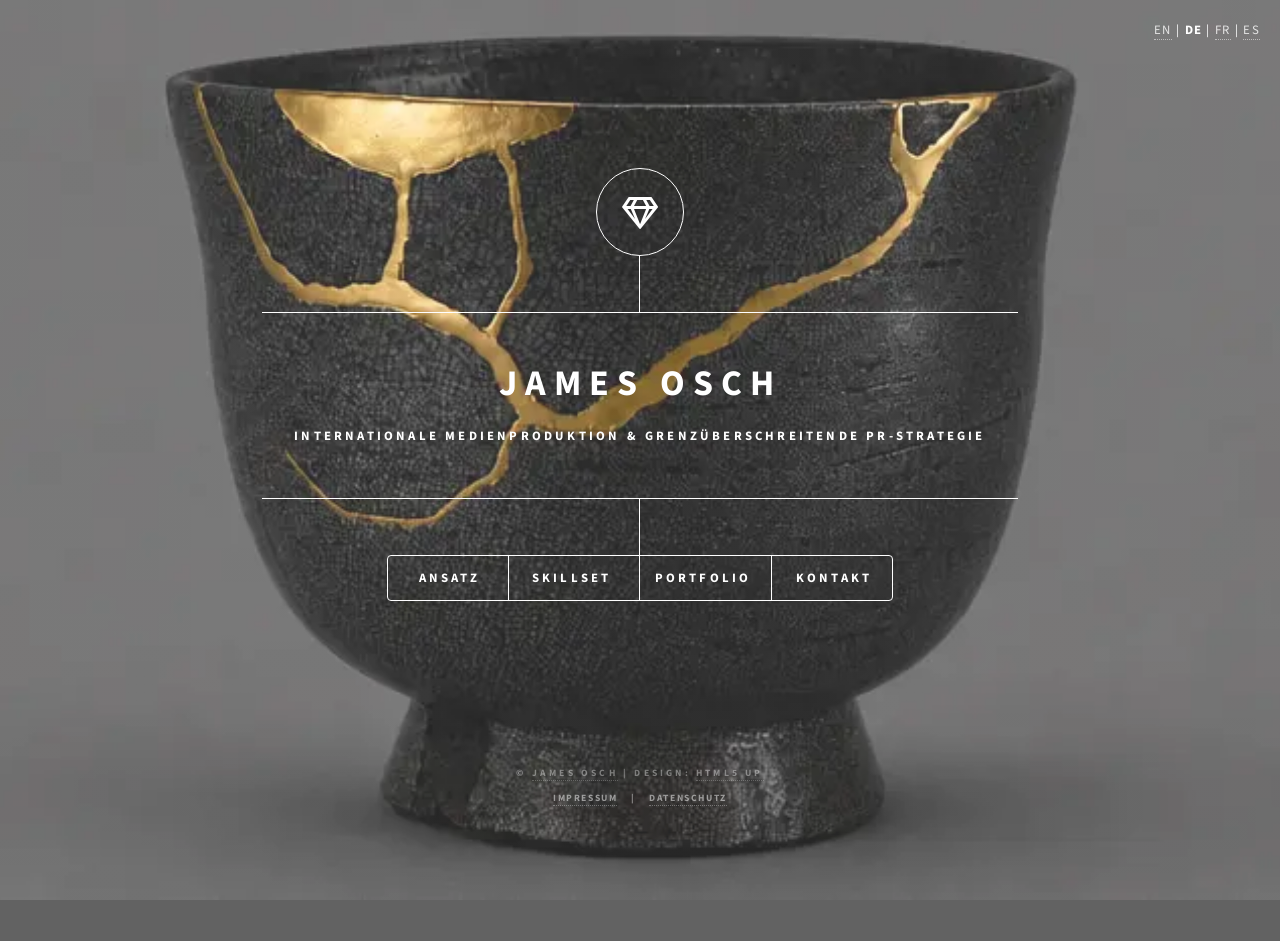
==== de/index.html @ 5c625a2f "form repair" ====
<!DOCTYPE HTML>
<!--
	Dimension by HTML5 UP
	html5up.net | @ajlkn
	Free for personal and commercial use under the CCA 3.0 license (html5up.net/license)
-->
<html>
	<head>
    <title>James Osch | Internationale Medienproduktion & PR-Strategie</title>
    <meta charset="utf-8" />
    <meta name="viewport" content="width=device-width, initial-scale=1, user-scalable=no" />
    <meta name="description" content="Internationale Medienproduktion & grenzüberschreitende PR-Strategie. Liefert multilinguales Projektmanagement und hochklassige Umsetzung für globale Kunden." />    <link rel="stylesheet" href="../assets/css/main.css" />
    <noscript><link rel="stylesheet" href="../assets/css/noscript.css" /></noscript>
</head>
	<body class="is-preload">
<!-- Language Switcher -->
    <div id="lang-switcher" style="text-align: right; padding: 20px 20px 0 0; font-size: 0.8em; letter-spacing: 0.1em; position: relative; z-index: 10000;">
        <a href="../">EN</a> | <strong>DE</strong> | <a href="../fr/">FR</a> | <a href="../es/">ES</a>
    </div>
		<!-- Wrapper -->
			<div id="wrapper">

				<!-- Header -->
					<header id="header">
						<div class="logo">
							<span class="icon fa-gem"></span>
						</div>
						<div class="content">
							<div class="inner">
								<h1>James Osch</h1>
            <p>Internationale Medienproduktion & grenzüberschreitende PR-Strategie</p>							</div>
						</div>
						<nav>
    <ul>
        <li><a href="#ansatz">Ansatz</a></li>
<li><a href="#skillset">Skillset</a></li>
<li><a href="#portfolio">Portfolio</a></li>
<li><a href="#kontakt">Kontakt</a></li>
    </ul>
</nav>
					</header>

				<!-- Main -->
					<div id="main">

						<!-- Intro -->
							<article id="ansatz">
    <h2 style="text-align: center; border-bottom: none; margin-bottom: 1.5em;">Das Kernversprechen</h2>
    <span class="image main"><img src="../images/pic01.webp" alt="" style="width: 150px; height: 150px; margin: 0 auto; object-fit: cover;" /></span>

    <p>Ich schließe die Lücke zwischen kreativer Vision und der Realität vor Ort. Von Spanien aus bin ich auf internationale Medienproduktionen und grenzüberschreitende Strategien spezialisiert – und verwandle komplexe logistische Hürden in reibungslose Abläufe.</p>
        
    <p>Ob es um die Koordination mehrsprachiger Teams oder die Anpassung an unvorhersehbare Umgebungen geht, meine Philosophie ist direkt: kein Schnickschnack sondern funktionierende Systeme bauen und ohne Zögern handeln. Ich kümmere mich um das Handwerk, damit Sie sich voll und ganz auf Ihre Mission konzentrieren können.</p>
</article>
<hr />

						<article id="skillset">
    <h2 style="text-align: center; border-bottom: none; margin-bottom: 1.5em;">Expertise</h2>
    
    <span class="image main"><img src="../images/pic02.webp" alt="Expertise" /></span>
    
    <p>Mein Hintergrund vereint strategische Planung auf hohem Niveau mit praktischer, risikobereiter logistischer Umsetzung.</p>
    
    <ul>
        <li><strong>Grenzüberschreitendes Projektmanagement:</strong> End-to-End-Abwicklung, Budgetkontrolle und termingerechte Umsetzung über Ländergrenzen hinweg.</li>
        <li><strong>Internationale Medienproduktion:</strong> Koordination von Abläufen, Teams und Logistik für anspruchsvolle internationale Projekte.</li>
        <li><strong>Mehrsprachige Kommunikation:</strong> Fließend in Englisch, Deutsch, Französisch, Spanisch und Luxemburgisch – schlägt kulturelle und operative Brücken in diversen Teams.</li>
        <li><strong>Außergewöhnliche Logistik:</strong> Durch die Leitung einer abgelegenen Wildnis-Lodge und die Organisation von Hundeschlitten-Expeditionen in der finnischen Arktis habe ich gelernt, selbst unter extremsten Bedingungen einen kühlen Kopf zu bewahren und komplexe Logistik präzise zu steuern. </li>
        <li><strong>Extreme Anpassungsfähigkeit:</strong> Erprobte Fähigkeit, in minimalistischen, unvorhersehbaren Umgebungen zu navigieren (darunter das Leben und Arbeiten auf einer kleinen Segelyacht in den Niederlanden und einer netzunabhängigen Basis in der spanischen Sierra Nevada).</li>
    </ul>
</article>
						<!-- About -->
							<article id="portfolio">
    <h2 style="text-align: center; border-bottom: none; margin-bottom: 1.5em;">Ausgewählte Projekte</h2>
    
    <span class="image main"><img src="../images/pic03.webp" alt="Ausgewählte Projekte" /></span>
    
    <p style="text-align: center; margin-bottom: 2em;">Ein Einblick in internationale Medienproduktionen, bei denen strategische Umsetzung direkt zu realen Ergebnissen führte.</p>
    
    <!-- Video Case 1 -->
    <div style="margin-bottom: 2em;">
        <ul class="actions fit" style="margin-bottom: 0.5em;">
            <li><a href="https://www.youtube.com/watch?v=unt6DYzOXys" target="_blank" class="button primary fit"><span class="icon brands fa-youtube" style="margin-right: 0.5em;"></span>Das Schloss-Projekt</a></li>
        </ul>
        <p style="font-size: 0.9em; text-align: center; font-style: italic; margin-top: 0;">Ergebnis: Nach zwei Jahren Stillstand auf dem Markt unter traditionellen Maklern sicherte diese gezielte, cineastische Produktion erfolgreich den Verkauf des Anwesens.</p>
    </div>
    
    <!-- Video Case 2 -->
    <div style="margin-bottom: 2em;">
        <ul class="actions fit" style="margin-bottom: 0.5em;">
            <li><a href="https://www.youtube.com/watch?v=ZI7XawQhoSo" target="_blank" class="button primary fit"><span class="icon brands fa-youtube" style="margin-right: 0.5em;"></span>Die Bründlburger-Kampagne</a></li>
        </ul>
        <p style="font-size: 0.9em; text-align: center; font-style: italic; margin-top: 0;">Ergebnis: Der Beweis, dass gezielte Reichweite wichtiger ist als reine Klickzahlen. Diese Produktion weckte auf Facebook das Interesse eines führenden nationalen Gourmetjournalisten, was direkt zu einem Beitrag führte, der das Produkt zum „Besten Hamburger Österreichs“ krönte.</p>
    </div>
    
    <!-- Video Case 3 -->
    <div style="margin-bottom: 0;">
        <ul class="actions fit" style="margin-bottom: 0.5em;">
            <li><a href="https://www.youtube.com/@GEA-Waldviertler" target="_blank" class="button primary fit"><span class="icon brands fa-youtube" style="margin-right: 0.5em;"></span>GEA Krisenkampagne</a></li>
        </ul>
        <p style="font-size: 0.9em; text-align: center; font-style: italic; margin-top: 0;">Ergebnis: Hochriskante Krisenkommunikation. Aufbau der digitalen Infrastruktur der Marke von Grund auf, um eine strategische Kampagne auszurollen, die die Öffentlichkeit mobilisierte, das Unternehmen erfolgreich verteidigte und die offizielle Crowdfunding-Gesetzgebung in Österreich mitgestaltete.</p>
    </div>
</article>
						<!-- Connect -->
<article id="kontakt">
    <h2 style="text-align: center; border-bottom: none; margin-bottom: 1.5em;">Kontakt</h2>
    
    <p style="text-align: center; margin-bottom: 2em;">Wenn Sie einen mehrsprachigen, krisenerprobten Medien- und PR-Profi für Ihr nächstes grenzüberschreitendes Projekt brauchen, lassen Sie uns sprechen.</p>

    <!-- Direct Channels -->
    <div style="text-align: center; margin-bottom: 2.5em; line-height: 2em;">
        <p style="margin: 0.5em 0;">
            <a href="mailto:james.osch@gmail.com" style="border: none;"><span class="icon solid fa-envelope" style="margin-right: 0.5em;"></span>james.osch@gmail.com</a>
        </p>
        <p style="margin: 0.5em 0;">
            <a href="https://wa.me/34624310913" target="_blank" style="border: none;"><span class="icon brands fa-whatsapp" style="margin-right: 0.5em;"></span>+34 624 310 913</a>
        </p>
        <p style="margin: 0.5em 0;">
            <a href="https://linkedin.com/in/james-osch" target="_blank" style="border: none;"><span class="icon brands fa-linkedin-in" style="margin-right: 0.5em;"></span>James Osch</a>
        </p>
    </div>

    <!-- Contact Form -->
    <h3 style="text-align: center; border-bottom: none; margin-bottom: 1.5em;">Nachricht senden</h3>
    <form id="contactForm" action="https://formsubmit.co/ajax/james.osch@gmail.com" method="POST">
    <input type="hidden" name="_subject" value="Neue Anfrage von jamesosch.com (DE)!">
    <input type="text" name="_honey" style="display:none">

    <div class="fields">
        <div class="field half">
            <label for="name">Name</label>
            <input type="text" name="name" id="name" required />
        </div>
        <div class="field half">
            <label for="email">E-Mail</label>
            <input type="email" name="email" id="email" required />
        </div>
        <div class="field">
            <label for="message">Nachricht</label>
            <textarea name="message" id="message" rows="4" required></textarea>
        </div>
    </div>
    <ul class="actions" style="justify-content: center; margin-top: 1.5em;">
        <li><input type="submit" value="Nachricht senden" class="primary" /></li>
        <li><input type="reset" value="Zurücksetzen" /></li>
    </ul>

    <!-- Status Message -->
    <div id="formStatus" 
         data-success="✓ Nachricht erfolgreich gesendet!" 
         data-error="Etwas ist schiefgelaufen. Bitte versuchen Sie es erneut." 
         style="display:none; text-align: center; margin-top: 1.5em; font-weight: bold;">
    </div>
</form>
</article>

						<!-- Elements -->
							<article id="elements">
								<h2 class="major">Elements</h2>

								<section>
									<h3 class="major">Text</h3>
									<p>This is <b>bold</b> and this is <strong>strong</strong>. This is <i>italic</i> and this is <em>emphasized</em>.
									This is <sup>superscript</sup> text and this is <sub>subscript</sub> text.
									This is <u>underlined</u> and this is code: <code>for (;;) { ... }</code>. Finally, <a href="#">this is a link</a>.</p>
									<hr />
									<h2>Heading Level 2</h2>
									<h3>Heading Level 3</h3>
									<h4>Heading Level 4</h4>
									<h5>Heading Level 5</h5>
									<h6>Heading Level 6</h6>
									<hr />
									<h4>Blockquote</h4>
									<blockquote>Fringilla nisl. Donec accumsan interdum nisi, quis tincidunt felis sagittis eget tempus euismod. Vestibulum ante ipsum primis in faucibus vestibulum. Blandit adipiscing eu felis iaculis volutpat ac adipiscing accumsan faucibus. Vestibulum ante ipsum primis in faucibus lorem ipsum dolor sit amet nullam adipiscing eu felis.</blockquote>
									<h4>Preformatted</h4>
									<pre><code>i = 0;

while (!deck.isInOrder()) {
    print 'Iteration ' + i;
    deck.shuffle();
    i++;
}

print 'It took ' + i + ' iterations to sort the deck.';</code></pre>
								</section>

								<section>
									<h3 class="major">Lists</h3>

									<h4>Unordered</h4>
									<ul>
										<li>Dolor pulvinar etiam.</li>
										<li>Sagittis adipiscing.</li>
										<li>Felis enim feugiat.</li>
									</ul>

									<h4>Alternate</h4>
									<ul class="alt">
										<li>Dolor pulvinar etiam.</li>
										<li>Sagittis adipiscing.</li>
										<li>Felis enim feugiat.</li>
									</ul>

									<h4>Ordered</h4>
									<ol>
										<li>Dolor pulvinar etiam.</li>
										<li>Etiam vel felis viverra.</li>
										<li>Felis enim feugiat.</li>
										<li>Dolor pulvinar etiam.</li>
										<li>Etiam vel felis lorem.</li>
										<li>Felis enim et feugiat.</li>
									</ol>
									<h4>Icons</h4>
									<ul class="icons">
										<li><a href="#" class="icon brands fa-twitter"><span class="label">Twitter</span></a></li>
										<li><a href="#" class="icon brands fa-facebook-f"><span class="label">Facebook</span></a></li>
										<li><a href="#" class="icon brands fa-instagram"><span class="label">Instagram</span></a></li>
										<li><a href="#" class="icon brands fa-github"><span class="label">Github</span></a></li>
									</ul>

									<h4>Actions</h4>
									<ul class="actions">
										<li><a href="#" class="button primary">Default</a></li>
										<li><a href="#" class="button">Default</a></li>
									</ul>
									<ul class="actions stacked">
										<li><a href="#" class="button primary">Default</a></li>
										<li><a href="#" class="button">Default</a></li>
									</ul>
								</section>

								<section>
									<h3 class="major">Table</h3>
									<h4>Default</h4>
									<div class="table-wrapper">
										<table>
											<thead>
												<tr>
													<th>Name</th>
													<th>Description</th>
													<th>Price</th>
												</tr>
											</thead>
											<tbody>
												<tr>
													<td>Item One</td>
													<td>Ante turpis integer aliquet porttitor.</td>
													<td>29.99</td>
												</tr>
												<tr>
													<td>Item Two</td>
													<td>Vis ac commodo adipiscing arcu aliquet.</td>
													<td>19.99</td>
												</tr>
												<tr>
													<td>Item Three</td>
													<td> Morbi faucibus arcu accumsan lorem.</td>
													<td>29.99</td>
												</tr>
												<tr>
													<td>Item Four</td>
													<td>Vitae integer tempus condimentum.</td>
													<td>19.99</td>
												</tr>
												<tr>
													<td>Item Five</td>
													<td>Ante turpis integer aliquet porttitor.</td>
													<td>29.99</td>
												</tr>
											</tbody>
											<tfoot>
												<tr>
													<td colspan="2"></td>
													<td>100.00</td>
												</tr>
											</tfoot>
										</table>
									</div>

									<h4>Alternate</h4>
									<div class="table-wrapper">
										<table class="alt">
											<thead>
												<tr>
													<th>Name</th>
													<th>Description</th>
													<th>Price</th>
												</tr>
											</thead>
											<tbody>
												<tr>
													<td>Item One</td>
													<td>Ante turpis integer aliquet porttitor.</td>
													<td>29.99</td>
												</tr>
												<tr>
													<td>Item Two</td>
													<td>Vis ac commodo adipiscing arcu aliquet.</td>
													<td>19.99</td>
												</tr>
												<tr>
													<td>Item Three</td>
													<td> Morbi faucibus arcu accumsan lorem.</td>
													<td>29.99</td>
												</tr>
												<tr>
													<td>Item Four</td>
													<td>Vitae integer tempus condimentum.</td>
													<td>19.99</td>
												</tr>
												<tr>
													<td>Item Five</td>
													<td>Ante turpis integer aliquet porttitor.</td>
													<td>29.99</td>
												</tr>
											</tbody>
											<tfoot>
												<tr>
													<td colspan="2"></td>
													<td>100.00</td>
												</tr>
											</tfoot>
										</table>
									</div>
								</section>

								<section>
									<h3 class="major">Buttons</h3>
									<ul class="actions">
										<li><a href="#" class="button primary">Primary</a></li>
										<li><a href="#" class="button">Default</a></li>
									</ul>
									<ul class="actions">
										<li><a href="#" class="button">Default</a></li>
										<li><a href="#" class="button small">Small</a></li>
									</ul>
									<ul class="actions">
										<li><a href="#" class="button primary icon solid fa-download">Icon</a></li>
										<li><a href="#" class="button icon solid fa-download">Icon</a></li>
									</ul>
									<ul class="actions">
										<li><span class="button primary disabled">Disabled</span></li>
										<li><span class="button disabled">Disabled</span></li>
									</ul>
								</section>

								<section>
									<h3 class="major">Form</h3>
									<form method="post" action="#">
										<div class="fields">
											<div class="field half">
												<label for="demo-name">Name</label>
												<input type="text" name="demo-name" id="demo-name" value="" placeholder="Jane Doe" />
											</div>
											<div class="field half">
												<label for="demo-email">Email</label>
												<input type="email" name="demo-email" id="demo-email" value="" placeholder="jane@untitled.tld" />
											</div>
											<div class="field">
												<label for="demo-category">Category</label>
												<select name="demo-category" id="demo-category">
													<option value="">-</option>
													<option value="1">Manufacturing</option>
													<option value="1">Shipping</option>
													<option value="1">Administration</option>
													<option value="1">Human Resources</option>
												</select>
											</div>
											<div class="field half">
												<input type="radio" id="demo-priority-low" name="demo-priority" checked>
												<label for="demo-priority-low">Low</label>
											</div>
											<div class="field half">
												<input type="radio" id="demo-priority-high" name="demo-priority">
												<label for="demo-priority-high">High</label>
											</div>
											<div class="field half">
												<input type="checkbox" id="demo-copy" name="demo-copy">
												<label for="demo-copy">Email me a copy</label>
											</div>
											<div class="field half">
												<input type="checkbox" id="demo-human" name="demo-human" checked>
												<label for="demo-human">Not a robot</label>
											</div>
											<div class="field">
												<label for="demo-message">Message</label>
												<textarea name="demo-message" id="demo-message" placeholder="Enter your message" rows="6"></textarea>
											</div>
										</div>
										<ul class="actions">
											<li><input type="submit" value="Send Message" class="primary" /></li>
											<li><input type="reset" value="Reset" /></li>
										</ul>
									</form>
								</section>

							</article>
<!-- Legal Notice / Impressum -->
<article id="impressum">
    <h2 class="major">Impressum</h2>
    
    <p><strong>Angaben gemäß § 5 TMG (Deutschland) und Art. 10 LSSI-CE (Spanien):</strong></p>
    
    <p>
        <strong>Diensteanbieter / Website-Inhaber:</strong><br />
        James Osch<br />
        El Almez 15<br />
        18414 Pitres<br />
        Spanien
    </p>

    <p>
        <strong>Steuernummer (NIF/NIE):</strong><br />
        Y9242145T
    </p>

    <p>
        <strong>Kontakt:</strong><br />
        E-Mail: james.osch@gmail.com<br />
        Telefon / WhatsApp: +34 624 310 913
    </p>
    
    <p>
        <strong>Verantwortlich für den Inhalt:</strong><br />
        James Osch<br />
        El Almez 15<br />
        18414 Pitres<br />
        Spanien
    </p>
    
    <hr />
    
    <h3>Nutzungsbedingungen & Haftungsausschluss</h3>
    <p><strong>Haftung für Inhalte:</strong> Die Inhalte unserer Seiten wurden mit größter Sorgfalt erstellt. Für die Richtigkeit, Vollständigkeit und Aktualität der Inhalte können wir jedoch keine Gewähr übernehmen.</p>
    <p><strong>Urheberrecht:</strong> Die durch die Seitenbetreiber erstellten Inhalte und Werke auf diesen Seiten unterliegen dem spanischen und europäischen Urheberrecht. Die Vervielfältigung, Bearbeitung, Verbreitung und jede Art der Verwertung außerhalb der Grenzen des Urheberrechtes bedürfen der schriftlichen Zustimmung des jeweiligen Autors.</p>
</article>

<!-- Privacy Policy / DSGVO -->
<article id="privacy">
    <h2 class="major">Datenschutz</h2>
    <h3>DSGVO / RGPD</h3>
    <p><strong>1. Datenschutz auf einen Blick</strong></p>
    <p>Beim Besuch dieser Website werden verschiedene personenbezogene Daten erhoben. Personenbezogene Daten sind Daten, mit denen Sie persönlich identifiziert werden können. Diese Richtlinie entspricht der EU-Datenschutz-Grundverordnung (DSGVO) und dem spanischen LOPDGDD.</p>
    
    <h3>2. Datenerfassung auf unserer Website</h3>
    <p><strong>Kontaktformular:</strong> Wenn Sie uns per Kontaktformular Anfragen zukommen lassen, werden Ihre Angaben aus dem Anfrageformular inklusive der von Ihnen dort angegebenen Kontaktdaten zwecks Bearbeitung der Anfrage (gesichert über Netlify) bei uns gespeichert. Diese Daten geben wir nicht ohne Ihre Einwilligung weiter.</p>
    
    <p><strong>Server-Log-Dateien:</strong> Der Provider der Seiten (Netlify) erhebt und speichert automatisch Informationen in sogenannten Server-Log-Dateien, die Ihr Browser automatisch an uns übermittelt. Dies sind: Browsertyp, Betriebssystem, Referrer URL und Uhrzeit der Serveranfrage. Diese Daten sind nicht bestimmten Personen zuzuordnen.</p>

    <h3>3. Ihre Rechte</h3>
    <p>Sie haben jederzeit das Recht, unentgeltlich Auskunft über Herkunft, Empfänger und Zweck Ihrer gespeicherten personenbezogenen Daten zu erhalten. Sie haben außerdem ein Recht, die Berichtigung, Sperrung oder Löschung dieser Daten zu verlangen. Hierzu können Sie sich jederzeit unter james.osch@gmail.com an uns wenden.</p>
</article>
					</div>

				<!-- Footer -->
<!-- Footer -->
<!-- Footer -->
<footer id="footer">
    <p class="copyright">&copy; <a href="#kontakt" style="border-bottom: none;">James Osch</a> | Design: <a href="https://html5up.net" target="_blank" style="border-bottom: none;">HTML5 UP</a></p>
    <p class="legal-links" style="font-size: 0.6rem; letter-spacing: 0.1rem; text-transform: uppercase; margin-top: 1em; color: rgba(255, 255, 255, 0.5);">
        <a href="#impressum" style="border-bottom: none; margin: 0 10px; color: rgba(255, 255, 255, 0.5);">Impressum</a> | 
        <a href="#privacy" style="border-bottom: none; margin: 0 10px; color: rgba(255, 255, 255, 0.5);">Datenschutz</a>
    </p>
</footer>

			</div>

		<!-- BG -->
			<div id="bg"></div>

		<!-- Scripts -->
			<script src="../assets/js/jquery.min.js"></script>
			<script src="../assets/js/browser.min.js"></script>
			<script src="../assets/js/breakpoints.min.js"></script>
			<script src="../assets/js/util.js"></script>
			<script src="../assets/js/main.js"></script>
<!-- FormSubmit AJAX Script -->
<script>
  const contactForm = document.getElementById('contactForm');
  const formStatus = document.getElementById('formStatus');

  if (contactForm) {
    contactForm.addEventListener('submit', async function(e) {
      e.preventDefault();
      const formData = new FormData(contactForm);

      try {
        const response = await fetch(contactForm.action, {
          method: 'POST',
          body: formData,
          headers: { 'Accept': 'application/json' }
        });

        if (response.ok) {
          contactForm.reset();
          formStatus.style.display = 'block';
          formStatus.style.color = '#28a745'; // Green text
          formStatus.innerHTML = formStatus.dataset.success;
        } else {
          formStatus.style.display = 'block';
          formStatus.style.color = '#dc3545'; // Red text
          formStatus.innerHTML = formStatus.dataset.error;
        }
      } catch (error) {
        formStatus.style.display = 'block';
        formStatus.style.color = '#dc3545';
        formStatus.innerHTML = formStatus.dataset.error;
      }
    });
  }
</script>
	</body>
</html>
---- assets/css/main.css ----
@import url(fontawesome-all.min.css);
@import url("https://fonts.googleapis.com/css?family=Source+Sans+Pro:300italic,600italic,300,600");

/*
	Dimension by HTML5 UP
	html5up.net | @ajlkn
	Free for personal and commercial use under the CCA 3.0 license (html5up.net/license)
*/

html, body, div, span, applet, object,
iframe, h1, h2, h3, h4, h5, h6, p, blockquote,
pre, a, abbr, acronym, address, big, cite,
code, del, dfn, em, img, ins, kbd, q, s, samp,
small, strike, strong, sub, sup, tt, var, b,
u, i, center, dl, dt, dd, ol, ul, li, fieldset,
form, label, legend, table, caption, tbody,
tfoot, thead, tr, th, td, article, aside,
canvas, details, embed, figure, figcaption,
footer, header, hgroup, menu, nav, output, ruby,
section, summary, time, mark, audio, video {
	margin: 0;
	padding: 0;
	border: 0;
	font-size: 100%;
	font: inherit;
	vertical-align: baseline;}

article, aside, details, figcaption, figure,
footer, header, hgroup, menu, nav, section {
	display: block;}

body {
	line-height: 1;
}

ol, ul {
	list-style: none;
}

blockquote, q {
	quotes: none;
}

	blockquote:before, blockquote:after, q:before, q:after {
		content: '';
		content: none;
	}

table {
	border-collapse: collapse;
	border-spacing: 0;
}

body {
	-webkit-text-size-adjust: none;
}

mark {
	background-color: transparent;
	color: inherit;
}

input::-moz-focus-inner {
	border: 0;
	padding: 0;
}

input, select, textarea {
	-moz-appearance: none;
	-webkit-appearance: none;
	-ms-appearance: none;
	appearance: none;
}

/* Basic */

	@-ms-viewport {
		width: device-width;
	}

	@media screen and (max-width: 480px) {

		html, body {
			min-width: 320px;
		}

	}

	html {
		box-sizing: border-box;
	}

	*, *:before, *:after {
		box-sizing: inherit;
	}

	body {
		background: #1b1f22;
	}

		body.is-preload *, body.is-preload *:before, body.is-preload *:after {
			-moz-animation: none !important;
			-webkit-animation: none !important;
			-ms-animation: none !important;
			animation: none !important;
			-moz-transition: none !important;
			-webkit-transition: none !important;
			-ms-transition: none !important;
			transition: none !important;
		}

/* Type */

	html {
		font-size: 16pt;
	}

		@media screen and (max-width: 1680px) {

			html {
				font-size: 12pt;
			}

		}

		@media screen and (max-width: 736px) {

			html {
				font-size: 11pt;
			}

		}

		@media screen and (max-width: 360px) {

			html {
				font-size: 10pt;
			}

		}

	body, input, select, textarea {
		color: #ffffff;
		font-family: "Source Sans Pro", sans-serif;
		font-weight: 300;
		font-size: 1rem;
		line-height: 1.65;
	}

	a {
		-moz-transition: color 0.2s ease-in-out, background-color 0.2s ease-in-out, border-bottom-color 0.2s ease-in-out;
		-webkit-transition: color 0.2s ease-in-out, background-color 0.2s ease-in-out, border-bottom-color 0.2s ease-in-out;
		-ms-transition: color 0.2s ease-in-out, background-color 0.2s ease-in-out, border-bottom-color 0.2s ease-in-out;
		transition: color 0.2s ease-in-out, background-color 0.2s ease-in-out, border-bottom-color 0.2s ease-in-out;
		border-bottom: dotted 1px rgba(255, 255, 255, 0.5);
		text-decoration: none;
		color: inherit;
	}

		a:hover {
			border-bottom-color: transparent;
		}

	strong, b {
		color: #ffffff;
		font-weight: 600;
	}

	em, i {
		font-style: italic;
	}

	p {
		margin: 0 0 2rem 0;
	}

	h1, h2, h3, h4, h5, h6 {
		color: #ffffff;
		font-weight: 600;
		line-height: 1.5;
		margin: 0 0 1rem 0;
		text-transform: uppercase;
		letter-spacing: 0.2rem;
	}

		h1 a, h2 a, h3 a, h4 a, h5 a, h6 a {
			color: inherit;
			text-decoration: none;
		}

		h1.major, h2.major, h3.major, h4.major, h5.major, h6.major {
			border-bottom: solid 1px #ffffff;
			width: -moz-max-content;
			width: -webkit-max-content;
			width: -ms-max-content;
			width: max-content;
			padding-bottom: 0.5rem;
			margin: 0 0 2rem 0;
		}

	h1 {
		font-size: 2.25rem;
		line-height: 1.3;
		letter-spacing: 0.5rem;
	}

	h2 {
		font-size: 1.5rem;
		line-height: 1.4;
		letter-spacing: 0.5rem;
	}

	h3 {
		font-size: 1rem;
	}

	h4 {
		font-size: 0.8rem;
	}

	h5 {
		font-size: 0.7rem;
	}

	h6 {
		font-size: 0.6rem;
	}

	@media screen and (max-width: 736px) {

		h1 {
			font-size: 1.75rem;
			line-height: 1.4;
		}

		h2 {
			font-size: 1.25em;
			line-height: 1.5;
		}

	}

	sub {
		font-size: 0.8rem;
		position: relative;
		top: 0.5rem;
	}

	sup {
		font-size: 0.8rem;
		position: relative;
		top: -0.5rem;
	}

	blockquote {
		border-left: solid 4px #ffffff;
		font-style: italic;
		margin: 0 0 2rem 0;
		padding: 0.5rem 0 0.5rem 2rem;
	}

	code {
		background: rgba(255, 255, 255, 0.075);
		border-radius: 4px;
		font-family: "Courier New", monospace;
		font-size: 0.9rem;
		margin: 0 0.25rem;
		padding: 0.25rem 0.65rem;
	}

	pre {
		-webkit-overflow-scrolling: touch;
		font-family: "Courier New", monospace;
		font-size: 0.9rem;
		margin: 0 0 2rem 0;
	}

		pre code {
			display: block;
			line-height: 1.75;
			padding: 1rem 1.5rem;
			overflow-x: auto;
		}

	hr {
		border: 0;
		border-bottom: solid 1px #ffffff;
		margin: 2.75rem 0;
	}

	.align-left {
		text-align: left;
	}

	.align-center {
		text-align: center;
	}

	.align-right {
		text-align: right;
	}

/* Form */

	form {
		margin: 0 0 2rem 0;
	}

		form > :last-child {
			margin-bottom: 0;
		}

		form > .fields {
			display: -moz-flex;
			display: -webkit-flex;
			display: -ms-flex;
			display: flex;
			-moz-flex-wrap: wrap;
			-webkit-flex-wrap: wrap;
			-ms-flex-wrap: wrap;
			flex-wrap: wrap;
			width: calc(100% + 3rem);
			margin: -1.5rem 0 2rem -1.5rem;
		}

			form > .fields > .field {
				-moz-flex-grow: 0;
				-webkit-flex-grow: 0;
				-ms-flex-grow: 0;
				flex-grow: 0;
				-moz-flex-shrink: 0;
				-webkit-flex-shrink: 0;
				-ms-flex-shrink: 0;
				flex-shrink: 0;
				padding: 1.5rem 0 0 1.5rem;
				width: calc(100% - 1.5rem);
			}

				form > .fields > .field.half {
					width: calc(50% - 0.75rem);
				}

				form > .fields > .field.third {
					width: calc(100%/3 - 0.5rem);
				}

				form > .fields > .field.quarter {
					width: calc(25% - 0.375rem);
				}

		@media screen and (max-width: 480px) {

			form > .fields {
				width: calc(100% + 3rem);
				margin: -1.5rem 0 2rem -1.5rem;
			}

				form > .fields > .field {
					padding: 1.5rem 0 0 1.5rem;
					width: calc(100% - 1.5rem);
				}

					form > .fields > .field.half {
						width: calc(100% - 1.5rem);
					}

					form > .fields > .field.third {
						width: calc(100% - 1.5rem);
					}

					form > .fields > .field.quarter {
						width: calc(100% - 1.5rem);
					}

		}

	label {
		color: #ffffff;
		display: block;
		font-size: 0.8rem;
		font-weight: 300;
		letter-spacing: 0.2rem;
		line-height: 1.5;
		margin: 0 0 1rem 0;
		text-transform: uppercase;
	}

	input[type="text"],
	input[type="password"],
	input[type="email"],
	input[type="tel"],
	select,
	textarea {
		-moz-appearance: none;
		-webkit-appearance: none;
		-ms-appearance: none;
		appearance: none;
		-moz-transition: border-color 0.2s ease-in-out, box-shadow 0.2s ease-in-out, background-color 0.2s ease-in-out;
		-webkit-transition: border-color 0.2s ease-in-out, box-shadow 0.2s ease-in-out, background-color 0.2s ease-in-out;
		-ms-transition: border-color 0.2s ease-in-out, box-shadow 0.2s ease-in-out, background-color 0.2s ease-in-out;
		transition: border-color 0.2s ease-in-out, box-shadow 0.2s ease-in-out, background-color 0.2s ease-in-out;
		background-color: transparent;
		border-radius: 4px;
		border: solid 1px #ffffff;
		color: inherit;
		display: block;
		outline: 0;
		padding: 0 1rem;
		text-decoration: none;
		width: 100%;
	}

		input[type="text"]:invalid,
		input[type="password"]:invalid,
		input[type="email"]:invalid,
		input[type="tel"]:invalid,
		select:invalid,
		textarea:invalid {
			box-shadow: none;
		}

		input[type="text"]:focus,
		input[type="password"]:focus,
		input[type="email"]:focus,
		input[type="tel"]:focus,
		select:focus,
		textarea:focus {
			background: rgba(255, 255, 255, 0.075);
			border-color: #ffffff;
			box-shadow: 0 0 0 1px #ffffff;
		}

	select {
		background-image: url("data:image/svg+xml;charset=utf8,%3Csvg xmlns='http://www.w3.org/2000/svg' width='40' height='40' preserveAspectRatio='none' viewBox='0 0 40 40'%3E%3Cpath d='M9.4,12.3l10.4,10.4l10.4-10.4c0.2-0.2,0.5-0.4,0.9-0.4c0.3,0,0.6,0.1,0.9,0.4l3.3,3.3c0.2,0.2,0.4,0.5,0.4,0.9 c0,0.4-0.1,0.6-0.4,0.9L20.7,31.9c-0.2,0.2-0.5,0.4-0.9,0.4c-0.3,0-0.6-0.1-0.9-0.4L4.3,17.3c-0.2-0.2-0.4-0.5-0.4-0.9 c0-0.4,0.1-0.6,0.4-0.9l3.3-3.3c0.2-0.2,0.5-0.4,0.9-0.4S9.1,12.1,9.4,12.3z' fill='%23ffffff' /%3E%3C/svg%3E");
		background-size: 1.25rem;
		background-repeat: no-repeat;
		background-position: calc(100% - 1rem) center;
		height: 2.75rem;
		padding-right: 2.75rem;
		text-overflow: ellipsis;
	}

		select option {
			color: #ffffff;
			background: #1b1f22;
		}

		select:focus::-ms-value {
			background-color: transparent;
		}

		select::-ms-expand {
			display: none;
		}

	input[type="text"],
	input[type="password"],
	input[type="email"],
	select {
		height: 2.75rem;
	}

	textarea {
		padding: 0.75rem 1rem;
	}

	input[type="checkbox"],
	input[type="radio"] {
		-moz-appearance: none;
		-webkit-appearance: none;
		-ms-appearance: none;
		appearance: none;
		display: block;
		float: left;
		margin-right: -2rem;
		opacity: 0;
		width: 1rem;
		z-index: -1;
	}

		input[type="checkbox"] + label,
		input[type="radio"] + label {
			text-decoration: none;
			-moz-user-select: none;
			-webkit-user-select: none;
			-ms-user-select: none;
			user-select: none;
			color: #ffffff;
			cursor: pointer;
			display: inline-block;
			font-size: 0.8rem;
			font-weight: 300;
			margin: 0 0 0.5rem 0;
			padding-left: 2.65rem;
			padding-right: 0.75rem;
			position: relative;
		}

			input[type="checkbox"] + label:before,
			input[type="radio"] + label:before {
				-moz-osx-font-smoothing: grayscale;
				-webkit-font-smoothing: antialiased;
				display: inline-block;
				font-style: normal;
				font-variant: normal;
				text-rendering: auto;
				line-height: 1;
				text-transform: none !important;
				font-family: 'Font Awesome 5 Free';
				font-weight: 900;
			}

			input[type="checkbox"] + label:before,
			input[type="radio"] + label:before {
				-moz-transition: border-color 0.2s ease-in-out, box-shadow 0.2s ease-in-out, background-color 0.2s ease-in-out;
				-webkit-transition: border-color 0.2s ease-in-out, box-shadow 0.2s ease-in-out, background-color 0.2s ease-in-out;
				-ms-transition: border-color 0.2s ease-in-out, box-shadow 0.2s ease-in-out, background-color 0.2s ease-in-out;
				transition: border-color 0.2s ease-in-out, box-shadow 0.2s ease-in-out, background-color 0.2s ease-in-out;
				border-radius: 4px;
				border: solid 1px #ffffff;
				content: '';
				display: inline-block;
				height: 1.65rem;
				left: 0;
				line-height: 1.65rem;
				position: absolute;
				text-align: center;
				top: -0.15rem;
				width: 1.65rem;
			}

		input[type="checkbox"]:checked + label:before,
		input[type="radio"]:checked + label:before {
			background: #ffffff !important;
			border-color: #ffffff !important;
			color: #1b1f22;
			content: '\f00c';
		}

		input[type="checkbox"]:focus + label:before,
		input[type="radio"]:focus + label:before {
			background: rgba(255, 255, 255, 0.075);
			border-color: #ffffff;
			box-shadow: 0 0 0 1px #ffffff;
		}

	input[type="checkbox"] + label:before {
		border-radius: 4px;
	}

	input[type="radio"] + label:before {
		border-radius: 100%;
	}

	::-webkit-input-placeholder {
		color: rgba(255, 255, 255, 0.5) !important;
		opacity: 1.0;
	}

	:-moz-placeholder {
		color: rgba(255, 255, 255, 0.5) !important;
		opacity: 1.0;
	}

	::-moz-placeholder {
		color: rgba(255, 255, 255, 0.5) !important;
		opacity: 1.0;
	}

	:-ms-input-placeholder {
		color: rgba(255, 255, 255, 0.5) !important;
		opacity: 1.0;
	}

	.formerize-placeholder {
		color: rgba(255, 255, 255, 0.5) !important;
		opacity: 1.0;
	}

/* Box */

	.box {
		border-radius: 4px;
		border: solid 1px #ffffff;
		margin-bottom: 2rem;
		padding: 1.5em;
	}

		.box > :last-child,
		.box > :last-child > :last-child,
		.box > :last-child > :last-child > :last-child {
			margin-bottom: 0;
		}

		.box.alt {
			border: 0;
			border-radius: 0;
			padding: 0;
		}

/* Icon */

	.icon {
		text-decoration: none;
		border-bottom: none;
		position: relative;
	}

		.icon:before {
			-moz-osx-font-smoothing: grayscale;
			-webkit-font-smoothing: antialiased;
			display: inline-block;
			font-style: normal;
			font-variant: normal;
			text-rendering: auto;
			line-height: 1;
			text-transform: none !important;
			font-family: 'Font Awesome 5 Free';
			font-weight: 400;
		}

		.icon > .label {
			display: none;
		}

		.icon:before {
			line-height: inherit;
		}

		.icon.solid:before {
			font-weight: 900;
		}

		.icon.brands:before {
			font-family: 'Font Awesome 5 Brands';
		}

/* Image */

	.image {
		border-radius: 4px;
		border: 0;
		display: inline-block;
		position: relative;
	}

		.image:before {
			pointer-events: none;
			background-image: url("../../images/overlay.png");
			background-color: rgba(19, 21, 25, 0.5);
			border-radius: 4px;
			content: '';
			display: block;
			height: 100%;
			left: 0;
			opacity: 0.5;
			position: absolute;
			top: 0;
			width: 100%;
		}

		.image img {
			border-radius: 4px;
			display: block;
		}

		.image.left, .image.right {
			max-width: 40%;
		}

			.image.left img, .image.right img {
				width: 100%;
			}

		.image.left {
			float: left;
			padding: 0 1.5em 1em 0;
			top: 0.25em;
		}

		.image.right {
			float: right;
			padding: 0 0 1em 1.5em;
			top: 0.25em;
		}

		.image.fit {
			display: block;
			margin: 0 0 2rem 0;
			width: 100%;
		}

			.image.fit img {
				width: 100%;
			}

		.image.main {
			display: block;
			margin: 2.5rem 0;
			width: 100%;
		}

			.image.main img {
				width: 100%;
			}

		@media screen and (max-width: 736px) {

			.image.main {
				margin: 2rem 0;
			}

		}

		@media screen and (max-width: 480px) {

			.image.main {
				margin: 1.5rem 0;
			}

		}

/* List */

	ol {
		list-style: decimal;
		margin: 0 0 2rem 0;
		padding-left: 1.25em;
	}

		ol li {
			padding-left: 0.25em;
		}

	ul {
		list-style: disc;
		margin: 0 0 2rem 0;
		padding-left: 1em;
	}

		ul li {
			padding-left: 0.5em;
		}

		ul.alt {
			list-style: none;
			padding-left: 0;
		}

			ul.alt li {
				border-top: solid 1px #ffffff;
				padding: 0.5em 0;
			}

				ul.alt li:first-child {
					border-top: 0;
					padding-top: 0;
				}

	dl {
		margin: 0 0 2rem 0;
	}

		dl dt {
			display: block;
			font-weight: 600;
			margin: 0 0 1rem 0;
		}

		dl dd {
			margin-left: 2rem;
		}

/* Actions */

	ul.actions {
		display: -moz-flex;
		display: -webkit-flex;
		display: -ms-flex;
		display: flex;
		cursor: default;
		list-style: none;
		margin-left: -1rem;
		padding-left: 0;
	}

		ul.actions li {
			padding: 0 0 0 1rem;
			vertical-align: middle;
		}

		ul.actions.special {
			-moz-justify-content: center;
			-webkit-justify-content: center;
			-ms-justify-content: center;
			justify-content: center;
			width: 100%;
			margin-left: 0;
		}

			ul.actions.special li:first-child {
				padding-left: 0;
			}

		ul.actions.stacked {
			-moz-flex-direction: column;
			-webkit-flex-direction: column;
			-ms-flex-direction: column;
			flex-direction: column;
			margin-left: 0;
		}

			ul.actions.stacked li {
				padding: 1.3rem 0 0 0;
			}

				ul.actions.stacked li:first-child {
					padding-top: 0;
				}

		ul.actions.fit {
			width: calc(100% + 1rem);
		}

			ul.actions.fit li {
				-moz-flex-grow: 1;
				-webkit-flex-grow: 1;
				-ms-flex-grow: 1;
				flex-grow: 1;
				-moz-flex-shrink: 1;
				-webkit-flex-shrink: 1;
				-ms-flex-shrink: 1;
				flex-shrink: 1;
				width: 100%;
			}

				ul.actions.fit li > * {
					width: 100%;
				}

			ul.actions.fit.stacked {
				width: 100%;
			}

		@media screen and (max-width: 480px) {

			ul.actions:not(.fixed) {
				-moz-flex-direction: column;
				-webkit-flex-direction: column;
				-ms-flex-direction: column;
				flex-direction: column;
				margin-left: 0;
				width: 100% !important;
			}

				ul.actions:not(.fixed) li {
					-moz-flex-grow: 1;
					-webkit-flex-grow: 1;
					-ms-flex-grow: 1;
					flex-grow: 1;
					-moz-flex-shrink: 1;
					-webkit-flex-shrink: 1;
					-ms-flex-shrink: 1;
					flex-shrink: 1;
					padding: 1rem 0 0 0;
					text-align: center;
					width: 100%;
				}

					ul.actions:not(.fixed) li > * {
						width: 100%;
					}

					ul.actions:not(.fixed) li:first-child {
						padding-top: 0;
					}

					ul.actions:not(.fixed) li input[type="submit"],
					ul.actions:not(.fixed) li input[type="reset"],
					ul.actions:not(.fixed) li input[type="button"],
					ul.actions:not(.fixed) li button,
					ul.actions:not(.fixed) li .button {
						width: 100%;
					}

						ul.actions:not(.fixed) li input[type="submit"].icon:before,
						ul.actions:not(.fixed) li input[type="reset"].icon:before,
						ul.actions:not(.fixed) li input[type="button"].icon:before,
						ul.actions:not(.fixed) li button.icon:before,
						ul.actions:not(.fixed) li .button.icon:before {
							margin-left: -0.5em;
						}

		}

/* Icons */

	ul.icons {
		cursor: default;
		list-style: none;
		padding-left: 0;
	}

		ul.icons li {
			display: inline-block;
			padding: 0 0.75em 0 0;
		}

			ul.icons li:last-child {
				padding-right: 0;
			}

			ul.icons li a {
				border-radius: 100%;
				box-shadow: inset 0 0 0 1px #ffffff;
				display: inline-block;
				height: 2.25rem;
				line-height: 2.25rem;
				text-align: center;
				width: 2.25rem;
			}

				ul.icons li a:hover {
					background-color: rgba(255, 255, 255, 0.075);
				}

				ul.icons li a:active {
					background-color: rgba(255, 255, 255, 0.175);
				}

/* Table */

	.table-wrapper {
		-webkit-overflow-scrolling: touch;
		overflow-x: auto;
	}

	table {
		margin: 0 0 2rem 0;
		width: 100%;
	}

		table tbody tr {
			border: solid 1px #ffffff;
			border-left: 0;
			border-right: 0;
		}

			table tbody tr:nth-child(2n + 1) {
				background-color: rgba(255, 255, 255, 0.075);
			}

		table td {
			padding: 0.75em 0.75em;
		}

		table th {
			color: #ffffff;
			font-size: 0.9em;
			font-weight: 600;
			padding: 0 0.75em 0.75em 0.75em;
			text-align: left;
		}

		table thead {
			border-bottom: solid 2px #ffffff;
		}

		table tfoot {
			border-top: solid 2px #ffffff;
		}

		table.alt {
			border-collapse: separate;
		}

			table.alt tbody tr td {
				border: solid 1px #ffffff;
				border-left-width: 0;
				border-top-width: 0;
			}

				table.alt tbody tr td:first-child {
					border-left-width: 1px;
				}

			table.alt tbody tr:first-child td {
				border-top-width: 1px;
			}

			table.alt thead {
				border-bottom: 0;
			}

			table.alt tfoot {
				border-top: 0;
			}

/* Button */

	input[type="submit"],
	input[type="reset"],
	input[type="button"],
	button,
	.button {
		-moz-appearance: none;
		-webkit-appearance: none;
		-ms-appearance: none;
		appearance: none;
		-moz-transition: background-color 0.2s ease-in-out, color 0.2s ease-in-out;
		-webkit-transition: background-color 0.2s ease-in-out, color 0.2s ease-in-out;
		-ms-transition: background-color 0.2s ease-in-out, color 0.2s ease-in-out;
		transition: background-color 0.2s ease-in-out, color 0.2s ease-in-out;
		background-color: transparent;
		border-radius: 4px;
		border: 0;
		box-shadow: inset 0 0 0 1px #ffffff;
		color: #ffffff !important;
		cursor: pointer;
		display: inline-block;
		font-size: 0.8rem;
		font-weight: 300;
		height: 2.75rem;
		letter-spacing: 0.2rem;
		line-height: 2.75rem;
		outline: 0;
		padding: 0 1.25rem 0 1.35rem;
		text-align: center;
		text-decoration: none;
		text-transform: uppercase;
		white-space: nowrap;
	}

		input[type="submit"]:hover,
		input[type="reset"]:hover,
		input[type="button"]:hover,
		button:hover,
		.button:hover {
			background-color: rgba(255, 255, 255, 0.075);
		}

		input[type="submit"]:active,
		input[type="reset"]:active,
		input[type="button"]:active,
		button:active,
		.button:active {
			background-color: rgba(255, 255, 255, 0.175);
		}

		input[type="submit"].icon:before,
		input[type="reset"].icon:before,
		input[type="button"].icon:before,
		button.icon:before,
		.button.icon:before {
			margin-right: 0.5em;
		}

		input[type="submit"].fit,
		input[type="reset"].fit,
		input[type="button"].fit,
		button.fit,
		.button.fit {
			width: 100%;
		}

		input[type="submit"].small,
		input[type="reset"].small,
		input[type="button"].small,
		button.small,
		.button.small {
			font-size: 0.6rem;
			height: 2.0625rem;
			line-height: 2.0625rem;
		}

		input[type="submit"].primary,
		input[type="reset"].primary,
		input[type="button"].primary,
		button.primary,
		.button.primary {
			background-color: #ffffff;
			color: #1b1f22 !important;
			font-weight: 600;
		}

		input[type="submit"].disabled, input[type="submit"]:disabled,
		input[type="reset"].disabled,
		input[type="reset"]:disabled,
		input[type="button"].disabled,
		input[type="button"]:disabled,
		button.disabled,
		button:disabled,
		.button.disabled,
		.button:disabled {
			pointer-events: none;
			cursor: default;
			opacity: 0.25;
		}

	input[type="submit"],
	input[type="reset"],
	input[type="button"],
	button {
		line-height: calc(2.75rem - 2px);
	}

/* BG */

	#bg {
        -moz-transform: scale(1.0);
        -webkit-transform: scale(1.0);
        -ms-transform: scale(1.0);
        transform: scale(1.0);
        -webkit-backface-visibility: hidden;
        backface-visibility: hidden;
        position: fixed;
        top: 0;
        left: 0;
        width: 100%;
        height: 100vh;
        z-index: 1;
        /* INSPECTOR'S ADDITION: Matches the Smithsonian image backdrop color */
        background-color: #f6f6f6; 
    }

		#bg:before, #bg:after {
			content: '';
			display: block;
			position: absolute;
			top: 0;
			left: 0;
			width: 100%;
			height: 100%;
		}

		#bg:before {
            content: '';
            display: block;
            position: absolute;
            top: 0;
            left: 0;
            width: 100%;
            height: 100%;
            z-index: 2;
            /* FIXED: Wipe out the dark gradient and the dot texture entirely */
            background-image: none !important;
            background-color: transparent !important;
        }

		#bg:after {
            -moz-transform: scale(1.0);
            -webkit-transform: scale(1.0);
            -ms-transform: scale(1.0);
            transform: scale(1.0);
            -moz-transition: -moz-transform 0.325s ease-in-out, -moz-filter 0.325s ease-in-out;
            -webkit-transition: -webkit-transform 0.325s ease-in-out, -webkit-filter 0.325s ease-in-out;
            -ms-transition: -ms-transform 0.325s ease-in-out, -ms-filter 0.325s ease-in-out;
            transition: transform 0.325s ease-in-out, filter 0.325s ease-in-out;
            z-index: 1;
            
            /* 💎 THE GLOBAL VEIL: Stacks a 15% white tint perfectly across the entire canvas layer */
            background-image: linear-gradient(rgba(255, 255, 255, 0.15), rgba(255, 255, 255, 0.15)), url("../../images/bg.webp") !important;
            
            background-position: center center !important;
            background-size: auto 100% !important; 
            background-repeat: no-repeat;
        }

		body.is-article-visible #bg:after {
			-moz-transform: scale(1.0825);
			-webkit-transform: scale(1.0825);
			-ms-transform: scale(1.0825);
			transform: scale(1.0825);
			-moz-filter: blur(0.2rem);
			-webkit-filter: blur(0.2rem);
			-ms-filter: blur(0.2rem);
			filter: blur(0.2rem);
		}

		body.is-preload #bg:before {
			background-color: #000000;
		}

/* Wrapper */

	#wrapper {
		display: -moz-flex;
		display: -webkit-flex;
		display: -ms-flex;
		display: flex;
		-moz-flex-direction: column;
		-webkit-flex-direction: column;
		-ms-flex-direction: column;
		flex-direction: column;
		-moz-align-items: center;
		-webkit-align-items: center;
		-ms-align-items: center;
		align-items: center;
		-moz-justify-content: space-between;
		-webkit-justify-content: space-between;
		-ms-justify-content: space-between;
		justify-content: space-between;
		position: relative;
		min-height: 100vh;
		width: 100%;
		padding: 4rem 2rem;
		z-index: 3;
	}

		#wrapper:before {
			content: '';
			display: block;
		}

		@media screen and (max-width: 1680px) {

			#wrapper {
				padding: 3rem 2rem;
			}

		}

		@media screen and (max-width: 736px) {

			#wrapper {
				padding: 2rem 1rem;
			}

		}

		@media screen and (max-width: 480px) {

			#wrapper {
				padding: 1rem;
			}

		}

/* Header */

	#header {
        display: -moz-flex;
        display: -webkit-flex;
        display: -ms-flex;
        display: flex;
        -moz-flex-direction: column;
        -webkit-flex-direction: column;
        -ms-flex-direction: column;
        flex-direction: column;
        -moz-align-items: center;
        -webkit-align-items: center;
        -ms-align-items: center;
        align-items: center;
        -moz-transition: -moz-transform 0.325s ease-in-out, -moz-filter 0.325s ease-in-out, opacity 0.325s ease-in-out;
        -webkit-transition: -webkit-transform 0.325s ease-in-out, -webkit-filter 0.325s ease-in-out, opacity 0.325s ease-in-out;
        -ms-transition: -ms-transform 0.325s ease-in-out, -ms-filter 0.325s ease-in-out, opacity 0.325s ease-in-out;
        transition: transform 0.325s ease-in-out, filter 0.325s ease-in-out, opacity 0.325s ease-in-out;
        
        /* 💡 THE STRIP: Removed the box completely so text floats raw on the canvas */
        background: transparent !important;
        padding: 0 !important;
        border: none !important;
        box-shadow: none !important;
        
        max-width: 100%;
        text-align: center;
    }

    /* ==========================================================================
       INSPECTOR'S OVERRIDE: Pure Black, Bold Text, and Glitch Fix
       ========================================================================== */
    #header * {
        color: #000000 !important;
        border-color: #000000 !important;
        font-weight: 700 !important; 
    }

    /* GLITCH FIX: Forces the vertical axis line and menu dividers to turn black */
    #header *:before,
    #header *:after {
        background-color: #000000 !important;
        border-color: #000000 !important;
    }

    /* 🛡️ PROTECTION SHIELD: Prevents the diamond icon from turning into a black bar */
    #header .icon:before,
    #header .icon:after {
        background-color: transparent !important; /* Forces the box behind the icon to stay clear */
    }

    /* REFINEMENT: Keeps navigation hover states working cleanly */
    #header nav ul li a:hover {
        background-color: rgba(0, 0, 0, 0.08) !important;
        color: #000000 !important;
    }

    /* The template's next default section continues seamlessly below */
    #header > * {
			-moz-transition: opacity 0.325s ease-in-out;
			-webkit-transition: opacity 0.325s ease-in-out;
			-ms-transition: opacity 0.325s ease-in-out;
			transition: opacity 0.325s ease-in-out;
			position: relative;
			margin-top: 3.5rem;
		}

			#header > *:before {
				content: '';
				display: block;
				position: absolute;
				top: calc(-3.5rem - 1px);
				left: calc(50% - 1px);
				width: 1px;
				height: calc(3.5rem + 1px);
				background: #ffffff;
			}

		#header > :first-child {
			margin-top: 0;
		}

			#header > :first-child:before {
				display: none;
			}

		#header .logo {
			width: 5.5rem;
			height: 5.5rem;
			line-height: 5.5rem;
			border: solid 1px #ffffff;
			border-radius: 100%;
		}

			#header .logo .icon:before {
				font-size: 2rem;
			}

		#header .content {
			border-style: solid;
			border-color: #ffffff;
			border-top-width: 1px;
			border-bottom-width: 1px;
			max-width: 100%;
		}

			#header .content .inner {
				-moz-transition: max-height 0.75s ease, padding 0.75s ease, opacity 0.325s ease-in-out;
				-webkit-transition: max-height 0.75s ease, padding 0.75s ease, opacity 0.325s ease-in-out;
				-ms-transition: max-height 0.75s ease, padding 0.75s ease, opacity 0.325s ease-in-out;
				transition: max-height 0.75s ease, padding 0.75s ease, opacity 0.325s ease-in-out;
				-moz-transition-delay: 0.25s;
				-webkit-transition-delay: 0.25s;
				-ms-transition-delay: 0.25s;
				transition-delay: 0.25s;
				padding: 3rem 2rem;
				max-height: 40rem;
				overflow: hidden;
			}

				#header .content .inner > :last-child {
					margin-bottom: 0;
				}

			#header .content p {
				text-transform: uppercase;
				letter-spacing: 0.2rem;
				font-size: 0.8rem;
				line-height: 2;
			}

		#header nav ul {
			display: -moz-flex;
			display: -webkit-flex;
			display: -ms-flex;
			display: flex;
			margin-bottom: 0;
			list-style: none;
			padding-left: 0;
			border: solid 1px #ffffff;
			border-radius: 4px;
		}

			#header nav ul li {
				padding-left: 0;
				border-left: solid 1px #ffffff;
			}

				#header nav ul li:first-child {
					border-left: 0;
				}

				#header nav ul li a {
					display: block;
					min-width: 7.5rem;
					height: 2.75rem;
					line-height: 2.75rem;
					padding: 0 1.25rem 0 1.45rem;
					text-transform: uppercase;
					letter-spacing: 0.2rem;
					font-size: 0.8rem;
					border-bottom: 0;
				}

					#header nav ul li a:hover {
						background-color: rgba(255, 255, 255, 0.075);
					}

					#header nav ul li a:active {
						background-color: rgba(255, 255, 255, 0.175);
					}

		#header nav.use-middle:after {
			content: '';
			display: block;
			position: absolute;
			top: 0;
			left: calc(50% - 1px);
			width: 1px;
			height: 100%;
			background: #ffffff;
		}

		#header nav.use-middle ul li.is-middle {
			border-left: 0;
		}

		body.is-article-visible #header {
			-moz-transform: scale(0.95);
			-webkit-transform: scale(0.95);
			-ms-transform: scale(0.95);
			transform: scale(0.95);
			-moz-filter: blur(0.1rem);
			-webkit-filter: blur(0.1rem);
			-ms-filter: blur(0.1rem);
			filter: blur(0.1rem);
			opacity: 0;
		}

		body.is-preload #header {
			-moz-filter: blur(0.125rem);
			-webkit-filter: blur(0.125rem);
			-ms-filter: blur(0.125rem);
			filter: blur(0.125rem);
		}

			body.is-preload #header > * {
				opacity: 0;
			}

			body.is-preload #header .content .inner {
				max-height: 0;
				padding-top: 0;
				padding-bottom: 0;
				opacity: 0;
			}

		@media screen and (max-width: 980px) {

			#header .content p br {
				display: none;
			}

		}

		@media screen and (max-width: 736px) {

			#header > * {
				margin-top: 2rem;
			}

				#header > *:before {
					top: calc(-2rem - 1px);
					height: calc(2rem + 1px);
				}

			#header .logo {
				width: 4.75rem;
				height: 4.75rem;
				line-height: 4.75rem;
			}

				#header .logo .icon:before {
					font-size: 1.75rem;
				}

			#header .content .inner {
				padding: 2.5rem 1rem;
			}

			#header .content p {
				line-height: 1.875;
			}

		}

		@media screen and (max-width: 480px) {

			#header {
				padding: 1.5rem 0;
			}

				#header .content .inner {
					padding: 2.5rem 0;
				}

				#header nav ul {
					-moz-flex-direction: column;
					-webkit-flex-direction: column;
					-ms-flex-direction: column;
					flex-direction: column;
					min-width: 10rem;
					max-width: 100%;
				}

					#header nav ul li {
						border-left: 0;
						border-top: solid 1px #ffffff;
					}

						#header nav ul li:first-child {
							border-top: 0;
						}

						#header nav ul li a {
							height: 3rem;
							line-height: 3rem;
							min-width: 0;
							width: 100%;
						}

				#header nav.use-middle:after {
					display: none;
				}

		}

/* Main */

	#main {
		-moz-flex-grow: 1;
		-webkit-flex-grow: 1;
		-ms-flex-grow: 1;
		flex-grow: 1;
		-moz-flex-shrink: 1;
		-webkit-flex-shrink: 1;
		-ms-flex-shrink: 1;
		flex-shrink: 1;
		display: -moz-flex;
		display: -webkit-flex;
		display: -ms-flex;
		display: flex;
		-moz-align-items: center;
		-webkit-align-items: center;
		-ms-align-items: center;
		align-items: center;
		-moz-justify-content: center;
		-webkit-justify-content: center;
		-ms-justify-content: center;
		justify-content: center;
		-moz-flex-direction: column;
		-webkit-flex-direction: column;
		-ms-flex-direction: column;
		flex-direction: column;
		position: relative;
		max-width: 100%;
		z-index: 3;
	}

		#main article {
			-moz-transform: translateY(0.25rem);
			-webkit-transform: translateY(0.25rem);
			-ms-transform: translateY(0.25rem);
			transform: translateY(0.25rem);
			-moz-transition: opacity 0.325s ease-in-out, -moz-transform 0.325s ease-in-out;
			-webkit-transition: opacity 0.325s ease-in-out, -webkit-transform 0.325s ease-in-out;
			-ms-transition: opacity 0.325s ease-in-out, -ms-transform 0.325s ease-in-out;
			transition: opacity 0.325s ease-in-out, transform 0.325s ease-in-out;
			padding: 4.5rem 2.5rem 1.5rem 2.5rem ;
			position: relative;
			width: 40rem;
			max-width: 100%;
			background-color: rgba(27, 31, 34, 0.85);
			border-radius: 4px;
			opacity: 0;
		}

			#main article.active {
				-moz-transform: translateY(0);
				-webkit-transform: translateY(0);
				-ms-transform: translateY(0);
				transform: translateY(0);
				opacity: 1;
			}

			#main article .close {
				display: block;
				position: absolute;
				top: 0;
				right: 0;
				width: 4rem;
				height: 4rem;
				cursor: pointer;
				text-indent: 4rem;
				overflow: hidden;
				white-space: nowrap;
			}

				#main article .close:before {
					-moz-transition: background-color 0.2s ease-in-out;
					-webkit-transition: background-color 0.2s ease-in-out;
					-ms-transition: background-color 0.2s ease-in-out;
					transition: background-color 0.2s ease-in-out;
					content: '';
					display: block;
					position: absolute;
					top: 0.75rem;
					left: 0.75rem;
					width: 2.5rem;
					height: 2.5rem;
					border-radius: 100%;
					background-position: center;
					background-image: url("data:image/svg+xml;charset=utf8,%3Csvg xmlns='http://www.w3.org/2000/svg' xmlns:xlink='http://www.w3.org/1999/xlink' width='20px' height='20px' viewBox='0 0 20 20' zoomAndPan='disable'%3E%3Cstyle%3Eline %7B stroke: %23ffffff%3B stroke-width: 1%3B %7D%3C/style%3E%3Cline x1='2' y1='2' x2='18' y2='18' /%3E%3Cline x1='18' y1='2' x2='2' y2='18' /%3E%3C/svg%3E");
					background-size: 20px 20px;
					background-repeat: no-repeat;
				}

				#main article .close:hover:before {
					background-color: rgba(255, 255, 255, 0.075);
				}

				#main article .close:active:before {
					background-color: rgba(255, 255, 255, 0.175);
				}

		@media screen and (max-width: 736px) {

			#main article {
				padding: 3.5rem 2rem 0.5rem 2rem ;
			}

				#main article .close:before {
					top: 0.875rem;
					left: 0.875rem;
					width: 2.25rem;
					height: 2.25rem;
					background-size: 14px 14px;
				}

		}

		@media screen and (max-width: 480px) {

			#main article {
				padding: 3rem 1.5rem 0.5rem 1.5rem ;
			}

		}

/* Footer */

    #footer {
        -moz-transition: -moz-transform 0.325s ease-in-out, -moz-filter 0.325s ease-in-out, opacity 0.325s ease-in-out;
        -webkit-transition: -webkit-transform 0.325s ease-in-out, -webkit-filter 0.325s ease-in-out, opacity 0.325s ease-in-out;
        -ms-transition: -ms-transform 0.325s ease-in-out, -ms-filter 0.325s ease-in-out, opacity 0.325s ease-in-out;
        transition: transform 0.325s ease-in-out, filter 0.325s ease-in-out, opacity 0.325s ease-in-out;
        width: 100%;
        max-width: 100%;
        margin-top: 2rem;
        text-align: center;
    }

        #footer .copyright {
            letter-spacing: 0.2rem;
            font-size: 0.6rem;
            opacity: 0.75;
            margin-bottom: 0;
            text-transform: uppercase;
        }

        body.is-article-visible #footer {
            -moz-transform: scale(0.95);
            -webkit-transform: scale(0.95);
            -ms-transform: scale(0.95);
            transform: scale(0.95);
            -moz-filter: blur(0.1rem);
            -webkit-filter: blur(0.1rem);
            -ms-filter: blur(0.1rem);
            filter: blur(0.1rem);
            opacity: 0;
        }

        body.is-preload #footer {
        opacity: 0;
    }

    /* ==========================================================================
       THE FINAL ARCHITECTURE: Grid Overlap Engine & Pure Borderless Shell
       ========================================================================== */

    /* 1. GLOBAL ANCHOR & WINDOW SCROLL LOCK */
    html {
        scroll-padding-top: 10vh !important;
        scroll-behavior: auto !important;
    }
    body.is-article-visible {
        display: block !important;     
        overflow-y: auto !important;
        overflow-x: hidden !important;
        height: auto !important;
        min-height: 100vh !important;
    }

    /* 2. FRONT PAGE BALANCING ENGINE */
    #header {
        display: -moz-flex !important;
        display: -webkit-flex !important;
        display: -ms-flex !important;
        display: flex !important;
        -moz-flex-direction: column !important;
        -webkit-flex-direction: column !important;
        -ms-flex-direction: column !important;
        flex-direction: column !important;
        -moz-align-items: center !important;
        -webkit-align-items: center !important;
        -ms-align-items: center !important;
        align-items: center !important;
        text-align: center !important;
        background: transparent !important;
        padding: 0 !important;
        border: 0 !important;
        box-shadow: none !important;
        max-width: 100% !important;
    }
    #header * {
        color: #ffffff !important;
        border-color: #ffffff !important;
        font-weight: 700 !important; 
    }
    #header *:before,
    #header *:after {
        background-color: #ffffff !important;
        border-color: #ffffff !important;
    }
    #header .icon:before,
    #header .icon:after {
        background-color: transparent !important; 
    }
    #header nav ul li a:hover {
        background-color: rgba(255, 255, 255, 0.08) !important;
        color: #ffffff !important;
    }

    /* 3. IMMUTABLE CEILING BASELINE */
    body.is-article-visible #wrapper {
        display: block !important;
        position: relative !important;
        top: 0 !important;
        width: 100% !important;
        height: auto !important;
        min-height: 100vh !important;
        padding-top: 10vh !important;   
        margin: 0 auto !important;
    }
    body.is-article-visible #header,
    body.is-article-visible #footer,
    body.is-article-visible #wrapper:before,
    body.is-article-visible #wrapper:after {
        display: none !important;
        content: none !important;
    }

    /* 4. THE GRID MASTER CONTAINER
       Forces all articles to occupy the EXACT same physical space.
       This kills the JS vertical stacking bug and stops the window jump! */
    body.is-article-visible #main {
        display: grid !important;
        grid-template-columns: 100% !important;
        grid-template-rows: auto !important;
        align-items: start !important;
        
        position: relative !important;
        top: 0 !important;
        width: calc(100% - 3rem) !important;
        max-width: 40rem !important;
        margin: 0 auto 5rem auto !important;
        height: auto !important;      
        
        /* The Pure Dark Box */
        background-color: rgba(19, 21, 22, 0.60) !important;
        border-radius: 4px !important;
        
        /* 💥 ABSOLUTE VAPORIZER: Kills ALL borders, outlines, and shadows globally */
        border: 0 !important; 
        outline: 0 !important;
        box-shadow: none !important;
        background-image: none !important;
        
        padding: 0 !important;
        transform: none !important;   
        transition: none !important;  
    }
    body.is-article-visible #main:before,
    body.is-article-visible #main:after {
        display: none !important;
    }

    /* 5. THE ARTICLES: Stacked harmlessly in the Grid */
    body.is-article-visible #main article {
        grid-area: 1 / 1 !important; /* Forces all tabs to overlap in the same cell */
        display: none !important;
        
        /* Double-tap to ensure no internal borders bleed through */
        border: 0 !important;
        outline: 0 !important;
        box-shadow: none !important;
        background-image: none !important;      
        background: transparent !important;
        margin: 0 !important;
        transform: none !important;
        transition: opacity 0.3s ease !important;
    }

    /* 💥 PHANTOM LINE EXTRACTOR: Vaporizes template-injected decorative pseudo-lines */
    body.is-article-visible #main article:before,
    body.is-article-visible #main article:after {
        display: none !important;
        content: none !important;
        background: transparent !important;
    }

    body.is-article-visible #main article.active {
        display: block !important;
        position: relative !important;
        width: 100% !important;
        height: auto !important;      
        max-height: none !important;
        overflow: visible !important;
        
        /* Premium spacing locked in perfectly */
        padding: 3rem 2.5rem 1.5rem 2.5rem !important; 
        
        top: 0 !important;
        background: transparent !important;
    }

    /* 6. SECURE THE "X" CLOSE BUTTON TO THE GRID */
    body.is-article-visible #main .close {
        grid-area: 1 / 1 !important;
        justify-self: end !important;
        align-self: start !important;
        display: block !important;
        opacity: 1 !important;
        z-index: 100 !important;
    }
    body.is-article-visible #main .close:before,
    body.is-article-visible #main .close:after {
        border: 0 !important;
    }

    /* 7. DESKTOP SHIELD */
    @media screen and (min-width: 736px) {
        body:not(.is-article-visible) {
            overflow: hidden !important; 
        }
        
        /* ==========================================================================
           9. FOOTER TYPOGRAPHY: Elegant Uniform Muted Baseline
           ========================================================================== */
        #footer,
        #footer * {
            color: rgba(255, 255, 255, 0.5) !important; /* Mutes ALL footer text uniformly */
            font-weight: 700 !important; /* Keeps it consistent with your bold header */
        }

        /* Styles the clickable links (Legal Notice / Privacy Policy / HTML5 UP) */
        #footer a {
            border-bottom: dotted 1px rgba(255, 255, 255, 0.3) !important; /* Subtle underline */
            transition: color 0.2s ease, border-bottom-color 0.2s ease !important;
        }

        /* Lights up cleanly to pure white only when hovered */
        #footer a:hover {
            color: #ffffff !important;
            border-bottom-color: #ffffff !important;
        }
        
        /* ==========================================================================
           10. MACRO LIFT: Elevating the Entire Landing Block
           ========================================================================== */
        body:not(.is-article-visible) #wrapper {
            transform: translateY(-6vh) !important; 
        }

        /* ==========================================================================
           11. LANGUAGE SWITCHER: Crisp White Typography & Dotted Links
           ========================================================================== */
        #lang-switcher {
            color: #ffffff !important;
            font-weight: 400 !important; 
        }

        #lang-switcher strong {
            color: #ffffff !important;
            font-weight: 700 !important; 
        }

        #lang-switcher a {
            color: rgba(255, 255, 255, 0.8) !important;
            font-weight: 400 !important; 
            text-decoration: none !important;
            border-bottom: dotted 1px rgba(255, 255, 255, 0.5) !important; 
            transition: color 0.2s ease, border-bottom-color 0.2s ease !important;
        }

        #lang-switcher a:hover {
            color: rgba(255, 255, 255, 0.50) !important;
            border-bottom-color: transparent !important; 
        }
    }

    /* ==========================================================================
       12. BACKGROUND SEAM FIX: Matching the Extended Canvas Grey
       ========================================================================== */
    body, #bg {
        background-color: #626262 !important; 
    }
	/* ==========================================================================
   VAPORIZER PHASE 2: DESTROYING THE PERSISTENT BOTTOM LINE (WITH PERFECT X SHIELD)
   ========================================================================== */

/* 1. Crush all nested pseudo-elements inside the main container */
body.is-article-visible #main *:before,
body.is-article-visible #main *:after,
body.is-article-visible #main article *:before,
body.is-article-visible #main article *:after {
    content: none !important;
    display: none !important;
    background: transparent !important;
    border: 0 !important;
    box-shadow: none !important;
}

/* 2. Completely eliminate any physical horizontal rules or divider tags */
body.is-article-visible #main hr,
body.is-article-visible #main article hr,
body.is-article-visible #main .divider,
body.is-article-visible #main [class*="separator"] {
    display: none !important;
    height: 0 !important;
    border: 0 !important;
    margin: 0 !important;
    padding: 0 !important;
}

/* 3. Strip borders and dark overlay fills from any footer or bottom layout bars */
body.is-article-visible #main footer,
body.is-article-visible #main [class*="footer"],
body.is-article-visible #main article footer {
    border: 0 !important;
    border-top: 0 !important;
    box-shadow: none !important;
    background: transparent !important;
    background-color: transparent !important;
}

/* 4. Universal safety net: Clear bottom/top borders from all inner content blocks */
body.is-article-visible #main > *,
body.is-article-visible #main article > * {
    border-top: 0 !important;
    border-bottom: 0 !important;
    box-shadow: none !important;
}

/* 5. 🛡️ THE CLOSE BUTTON SHIELD: Rebuilds a crisp, un-bendable "X" icon */
body.is-article-visible #main .close:before,
body.is-article-visible #main .close:after {
    content: "" !important;
    display: block !important;
    position: absolute !important;
    top: 50% !important;
    left: 50% !important;
    width: 1.2rem !important;    /* Exact length of the X blades */
    height: 2px !important;      /* Sharp, premium thickness */
    background-color: #ffffff !important;
    border-radius: 0 !important; /* Flatly denies the circular blooming bug */
    transition: background-color 0.2s ease !important;
}

/* Rotates the first line to a perfect 45-degree angle */
body.is-article-visible #main .close:before {
    transform: translate(-50%, -50%) rotate(45deg) !important;
}

/* Rotates the second line to a perfect counter-angle */
body.is-article-visible #main .close:after {
    transform: translate(-50%, -50%) rotate(-45deg) !important;
}

/* Premium touch: Makes the X gently fade on hover just like your links */
body.is-article-visible #main .close:hover:before,
body.is-article-visible #main .close:hover:after {
    background-color: rgba(255, 255, 255, 0.5) !important;
}
---- assets/css/noscript.css ----
/*
	Dimension by HTML5 UP
	html5up.net | @ajlkn
	Free for personal and commercial use under the CCA 3.0 license (html5up.net/license)
*/

/* BG */

	body.is-preload #bg:before {
		background-color: transparent;
	}

/* Header */

	body.is-preload #header {
		-moz-filter: none;
		-webkit-filter: none;
		-ms-filter: none;
		filter: none;
	}

		body.is-preload #header > * {
			opacity: 1;
		}

		body.is-preload #header .content .inner {
			max-height: none;
			padding: 3rem 2rem;
			opacity: 1;
		}

/* Main */

	#main article {
		opacity: 1;
		margin: 4rem 0 0 0;
	}
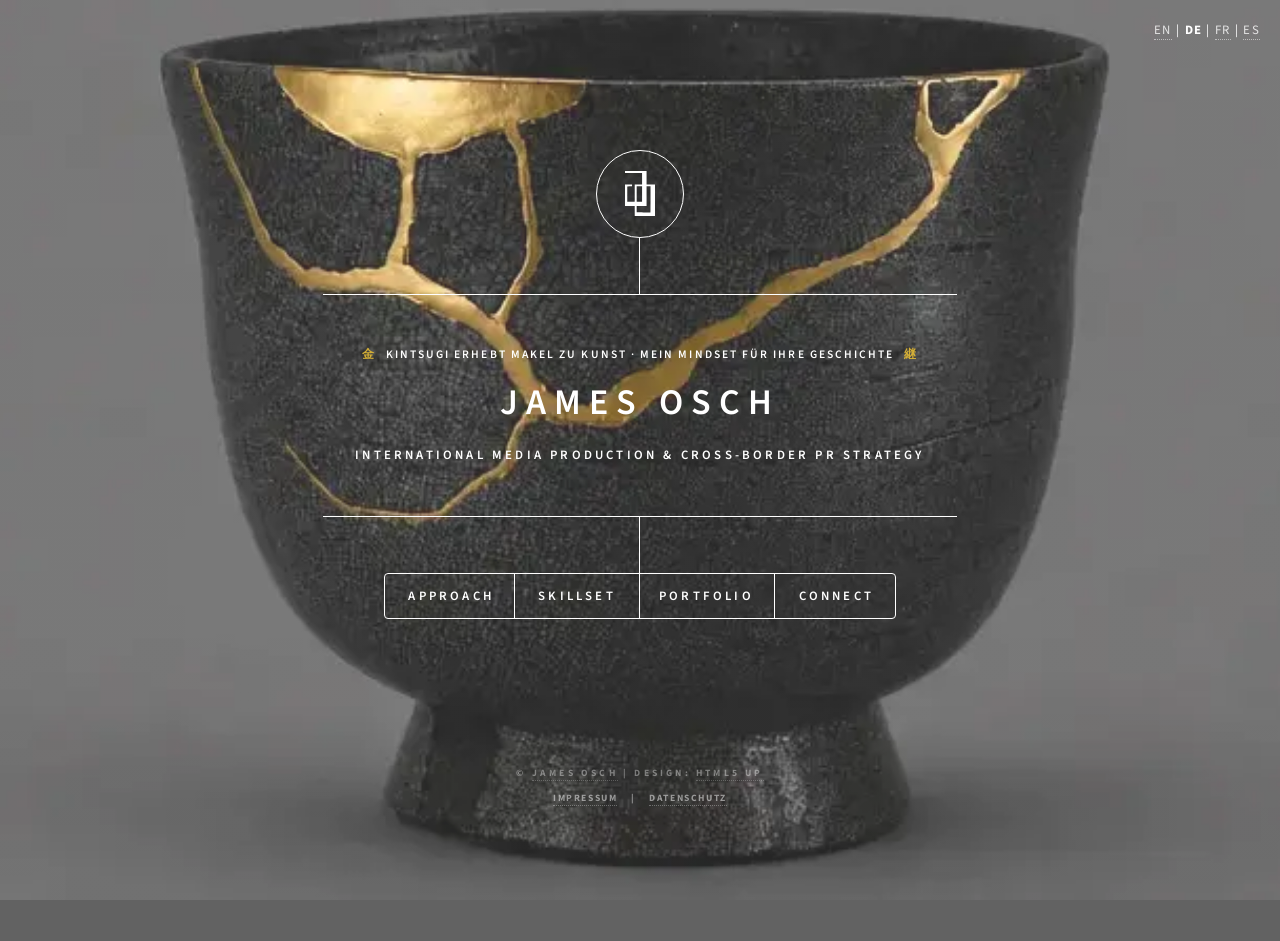
==== commit dad49528: "kanji etc" ====
--- a/de/index.html
+++ b/de/index.html
@@ -21,24 +21,32 @@
 			<div id="wrapper">
 
 				<!-- Header -->
-					<header id="header">
-						<div class="logo">
-							<span class="icon fa-gem"></span>
-						</div>
-						<div class="content">
-							<div class="inner">
-								<h1>James Osch</h1>
-            <p>Internationale Medienproduktion & grenzüberschreitende PR-Strategie</p>							</div>
-						</div>
-						<nav>
-    <ul>
-        <li><a href="#ansatz">Ansatz</a></li>
-<li><a href="#skillset">Skillset</a></li>
-<li><a href="#portfolio">Portfolio</a></li>
-<li><a href="#kontakt">Kontakt</a></li>
-    </ul>
-</nav>
-					</header>
+<header id="header">
+    <div class="logo">
+        <span class="icon fa-gem"></span>
+    </div>
+    <div class="content">
+        <div class="inner">
+            <!-- Kintsugi Slogan -->
+            <p style="font-size: 0.72em; letter-spacing: 0.18em; text-transform: uppercase; margin-bottom: 1.2em; color: rgba(255, 255, 255, 0.85);">
+                <span style="color: #d4af37 !important; margin-right: 0.5em; font-style: normal;">金</span>
+Kintsugi erhebt Makel zu Kunst · Mein Mindset für Ihre Geschichte
+<span style="color: #d4af37 !important; margin-left: 0.5em; font-style: normal;">継</span>
+            </p>
+
+            <h1>James Osch</h1>
+            <p>International Media Production & Cross-Border PR Strategy</p>
+        </div>
+    </div>
+    <nav>
+        <ul>
+            <li><a href="#approach">Approach</a></li>
+            <li><a href="#skillset">Skillset</a></li>
+            <li><a href="#portfolio">Portfolio</a></li>
+            <li><a href="#connect">Connect</a></li>
+        </ul>
+    </nav>
+</header>
 
 				<!-- Main -->
 					<div id="main">
@@ -52,7 +60,7 @@
         
     <p>Ob es um die Koordination mehrsprachiger Teams oder die Anpassung an unvorhersehbare Umgebungen geht, meine Philosophie ist direkt: kein Schnickschnack sondern funktionierende Systeme bauen und ohne Zögern handeln. Ich kümmere mich um das Handwerk, damit Sie sich voll und ganz auf Ihre Mission konzentrieren können.</p>
 </article>
-<hr />
+
 
 						<article id="skillset">
     <h2 style="text-align: center; border-bottom: none; margin-bottom: 1.5em;">Expertise</h2>
@@ -69,7 +77,7 @@
         <li><strong>Extreme Anpassungsfähigkeit:</strong> Erprobte Fähigkeit, in minimalistischen, unvorhersehbaren Umgebungen zu navigieren (darunter das Leben und Arbeiten auf einer kleinen Segelyacht in den Niederlanden und einer netzunabhängigen Basis in der spanischen Sierra Nevada).</li>
     </ul>
 </article>
-						<!-- About -->
+						<!-- Portfolio -->
 							<article id="portfolio">
     <h2 style="text-align: center; border-bottom: none; margin-bottom: 1.5em;">Ausgewählte Projekte</h2>
     
@@ -443,9 +451,9 @@
     <p>Beim Besuch dieser Website werden verschiedene personenbezogene Daten erhoben. Personenbezogene Daten sind Daten, mit denen Sie persönlich identifiziert werden können. Diese Richtlinie entspricht der EU-Datenschutz-Grundverordnung (DSGVO) und dem spanischen LOPDGDD.</p>
     
     <h3>2. Datenerfassung auf unserer Website</h3>
-    <p><strong>Kontaktformular:</strong> Wenn Sie uns per Kontaktformular Anfragen zukommen lassen, werden Ihre Angaben aus dem Anfrageformular inklusive der von Ihnen dort angegebenen Kontaktdaten zwecks Bearbeitung der Anfrage (gesichert über Netlify) bei uns gespeichert. Diese Daten geben wir nicht ohne Ihre Einwilligung weiter.</p>
-    
-    <p><strong>Server-Log-Dateien:</strong> Der Provider der Seiten (Netlify) erhebt und speichert automatisch Informationen in sogenannten Server-Log-Dateien, die Ihr Browser automatisch an uns übermittelt. Dies sind: Browsertyp, Betriebssystem, Referrer URL und Uhrzeit der Serveranfrage. Diese Daten sind nicht bestimmten Personen zuzuordnen.</p>
+    <p><strong>Kontaktformular:</strong> Wenn Sie uns per Kontaktformular Anfragen zukommen lassen, werden Ihre Angaben aus dem Anfrageformular inklusive der von Ihnen dort angegebenen Kontaktdaten zwecks Bearbeitung der Anfrage (gesichert über FormSubmit.co) bei uns gespeichert. Diese Daten geben wir nicht ohne Ihre Einwilligung weiter.</p>
+    
+    <p><strong>Server-Log-Dateien:</strong> Der Provider der Seiten (FormSubmit.co) erhebt und speichert automatisch Informationen in sogenannten Server-Log-Dateien, die Ihr Browser automatisch an uns übermittelt. Dies sind: Browsertyp, Betriebssystem, Referrer URL und Uhrzeit der Serveranfrage. Diese Daten sind nicht bestimmten Personen zuzuordnen.</p>
 
     <h3>3. Ihre Rechte</h3>
     <p>Sie haben jederzeit das Recht, unentgeltlich Auskunft über Herkunft, Empfänger und Zweck Ihrer gespeicherten personenbezogenen Daten zu erhalten. Sie haben außerdem ein Recht, die Berichtigung, Sperrung oder Löschung dieser Daten zu verlangen. Hierzu können Sie sich jederzeit unter james.osch@gmail.com an uns wenden.</p>
--- a/assets/css/main.css
+++ b/assets/css/main.css
@@ -1272,7 +1272,7 @@
     #header * {
         color: #000000 !important;
         border-color: #000000 !important;
-        font-weight: 700 !important; 
+        font-weight: 300 !important; /* Reverts back to light template weight */
     }
 
     /* GLITCH FIX: Forces the vertical axis line and menu dividers to turn black */
@@ -1734,7 +1734,7 @@
     #header * {
         color: #ffffff !important;
         border-color: #ffffff !important;
-        font-weight: 700 !important; 
+        font-weight: 600 !important; 
     }
     #header *:before,
     #header *:after {
@@ -1928,18 +1928,16 @@
    VAPORIZER PHASE 2: DESTROYING THE PERSISTENT BOTTOM LINE (WITH PERFECT X SHIELD)
    ========================================================================== */
 
-/* 1. Crush all nested pseudo-elements inside the main container */
-body.is-article-visible #main *:before,
-body.is-article-visible #main *:after,
-body.is-article-visible #main article *:before,
-body.is-article-visible #main article *:after {
+
+
+body.is-article-visible #main *:not(.icon):not([class*="icon"]):not([class*="fa-"]):not(.close):before,
+body.is-article-visible #main *:not(.icon):not([class*="icon"]):not([class*="fa-"]):not(.close):after {
     content: none !important;
     display: none !important;
     background: transparent !important;
     border: 0 !important;
     box-shadow: none !important;
 }
-
 /* 2. Completely eliminate any physical horizontal rules or divider tags */
 body.is-article-visible #main hr,
 body.is-article-visible #main article hr,
@@ -2000,4 +1998,167 @@
 body.is-article-visible #main .close:hover:before,
 body.is-article-visible #main .close:hover:after {
     background-color: rgba(255, 255, 255, 0.5) !important;
+}
+/* ==========================================================================
+   CSS-ONLY MULTILINGUAL LOGO SWAP (JO.svg)
+   ========================================================================== */
+
+/* 1. Center the logo container elements */
+#header .logo {
+    display: -webkit-flex !important;
+    display: flex !important;
+    -webkit-align-items: center !important;
+    align-items: center !important;
+    -webkit-justify-content: center !important;
+    justify-content: center !important;
+}
+
+#header .logo .icon {
+    display: -webkit-flex !important;
+    display: flex !important;
+    -webkit-align-items: center !important;
+    align-items: center !important;
+    -webkit-justify-content: center !important;
+    justify-content: center !important;
+    width: 100% !important;
+    height: 100% !important;
+}
+
+/* 2. Hide FontAwesome glyph and display white JO.svg */
+#header .logo .icon:before {
+    content: '' !important;
+    display: block !important;
+    width: 2.8rem !important;  /* Controls logo scale inside the circle */
+    height: 2.8rem !important;
+    background-image: url('../../images/JO.svg') !important;
+    background-position: center !important;
+    background-repeat: no-repeat !important;
+    background-size: contain !important;
+    font-size: 0 !important;   /* Prevents icon font overflow */
+}
+
+/* 3. Mobile scaling adjustment */
+@media screen and (max-width: 736px) {
+    #header .logo .icon:before {
+        width: 2.3rem !important;
+        height: 2.3rem !important;
+    }
+}
+/* ==========================================================================
+   FINAL OVERLAY & MOBILE SHIELD
+   ========================================================================== */
+
+/* 1. Prevent screen overflow on mobile */
+html, body, #wrapper {
+    max-width: 100vw !important;
+    overflow-x: hidden !important;
+}
+
+/* 2. Break long titles, YouTube links, and URLs automatically */
+#header, 
+#main, 
+article, 
+h1, h2, h3, h4, p, a, span {
+    max-width: 100% !important;
+    overflow-wrap: anywhere !important;
+    word-break: break-word !important;
+}
+
+/* 3. Ensure embedded media and images fit mobile screens */
+iframe, embed, object, img {
+    max-width: 100% !important;
+}
+/* ==========================================================================
+   GLOBAL FONT WEIGHT RESET (Forces sleek light typography everywhere)
+   ========================================================================== */
+html, body, div, span, h1, h2, h3, h4, h5, h6, p, blockquote, 
+a, ul, li, form, label, input, button, article, #header, #main {
+    font-weight: 300 !important;
+}
+
+/* Keep strong tags visible if intentionally used in body text */
+b, strong {
+    font-weight: 600 !important;
+}
+/* ==========================================================================
+   MOBILE TEXT WRAPPING & RESPONSIVE FIX
+   ========================================================================== */
+@media screen and (max-width: 736px) {
+
+    /* 1. Force all text containers to allow multi-line wrapping */
+    html, body, #wrapper, #header, #main, article, 
+    h1, h2, h3, h4, p, a, span, li {
+        white-space: normal !important;
+        overflow-wrap: anywhere !important;
+        word-break: break-word !important;
+    }
+
+    /* 2. Release fixed line heights on Nav Links so wrapped text expands naturally */
+    #header nav ul li a {
+        height: auto !important;
+        line-height: 1.4 !important;
+        padding: 0.75rem 1rem !important;
+        text-align: center;
+    }
+
+    /* 3. Scale down heavy letter-spacing so words don't clip phone edges */
+    h1 {
+        letter-spacing: 0.2rem !important;
+    }
+    
+    h2, #header .content p {
+        letter-spacing: 0.1rem !important;
+    }
+}
+/* ==========================================================================
+   AGRESSIVE MOBILE BUTTON FIX
+   ========================================================================== */
+@media screen and (max-width: 736px) {
+
+    /* 1. Prevent parent list items from locking button width */
+    ul.actions, 
+    ul.actions li {
+        width: 100% !important;
+        max-width: 100% !important;
+        display: block !important;
+        margin-left: 0 !important;
+    }
+
+    /* 2. Target the button and ALL child elements/spans */
+    .button,
+    a.button,
+    button,
+    input[type="submit"] {
+        display: flex !important;
+        align-items: center !important;
+        justify-content: center !important;
+        
+        width: 100% !important;
+        height: auto !important;
+        min-height: 3rem !important;
+        
+        padding: 0.75rem 1rem !important;
+        line-height: 1.3 !important;
+        
+        /* Force wrapping & disable truncation */
+        white-space: normal !important;
+        word-break: break-word !important;
+        overflow: visible !important;
+        text-overflow: clip !important;
+    }
+
+    /* 3. Ensure nested spans or icons inherit text wrapping */
+    .button *, 
+    a.button * {
+        white-space: normal !important;
+        word-break: break-word !important;
+    }
+
+    /* 4. Fix icon line-height alignment */
+    .button::before,
+    a.button::before,
+    .button .icon {
+        line-height: inherit !important;
+        height: auto !important;
+    }
 }
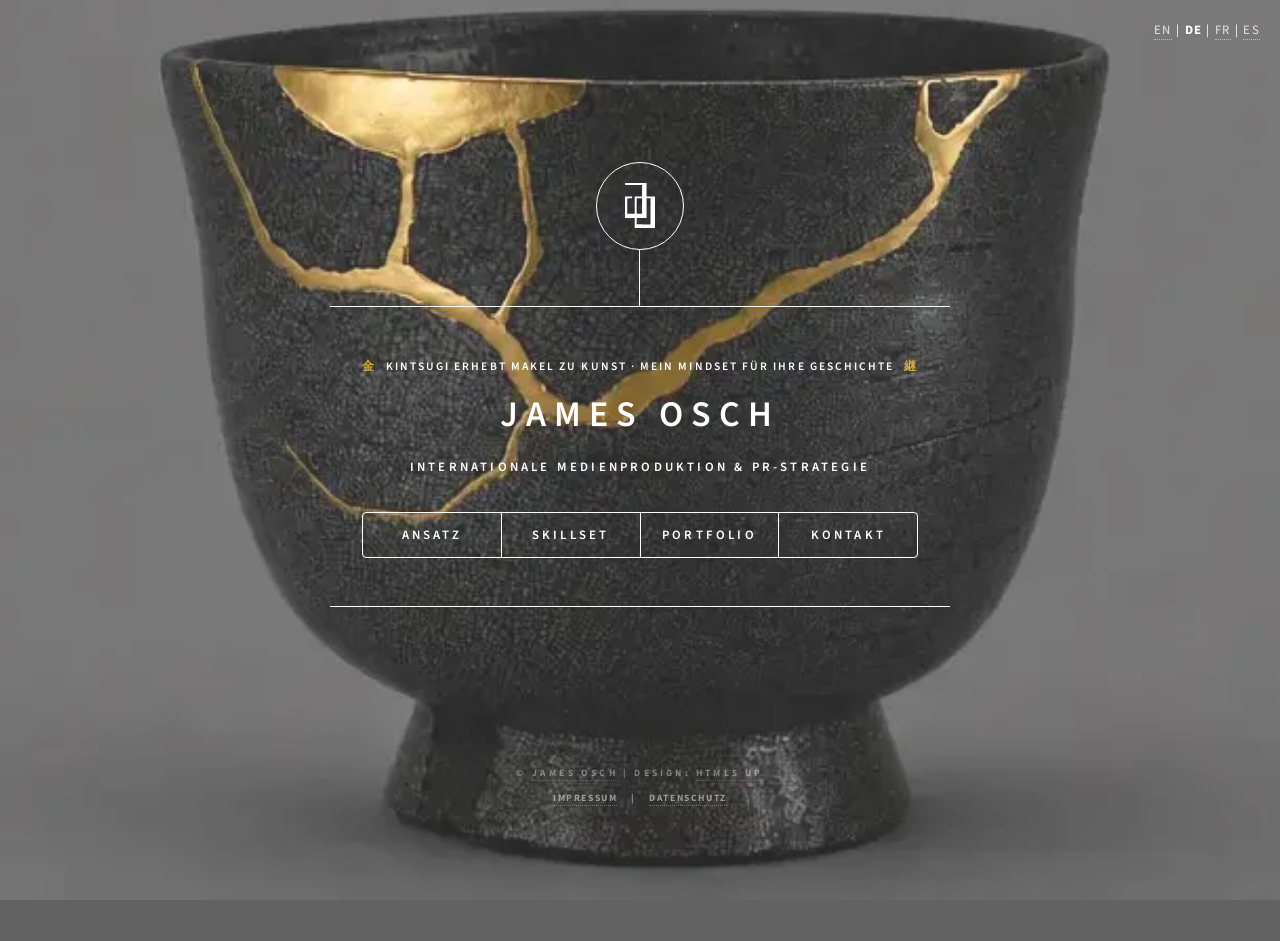
==== commit 9510a2ee: "last fixes" ====
--- a/de/index.html
+++ b/de/index.html
@@ -8,6 +8,7 @@
 	<head>
     <title>James Osch | Internationale Medienproduktion & PR-Strategie</title>
     <meta charset="utf-8" />
+	<link rel="icon" type="image/svg+xml" href="/favicon.svg">
     <meta name="viewport" content="width=device-width, initial-scale=1, user-scalable=no" />
     <meta name="description" content="Internationale Medienproduktion & grenzüberschreitende PR-Strategie. Liefert multilinguales Projektmanagement und hochklassige Umsetzung für globale Kunden." />    <link rel="stylesheet" href="../assets/css/main.css" />
     <noscript><link rel="stylesheet" href="../assets/css/noscript.css" /></noscript>
@@ -35,17 +36,18 @@
             </p>
 
             <h1>James Osch</h1>
-            <p>International Media Production & Cross-Border PR Strategy</p>
-        </div>
-    </div>
-    <nav>
-        <ul>
-            <li><a href="#approach">Approach</a></li>
-            <li><a href="#skillset">Skillset</a></li>
-            <li><a href="#portfolio">Portfolio</a></li>
-            <li><a href="#connect">Connect</a></li>
-        </ul>
-    </nav>
+            <!-- Subtitle -->
+<p>INTERNATIONALE MEDIENPRODUKTION & PR-STRATEGIE</p>
+
+<!-- Navigation Menu -->
+<nav>
+    <ul>
+        <li><a href="#ansatz">Ansatz</a></li>
+        <li><a href="#skillset">Skillset</a></li>
+        <li><a href="#portfolio">Portfolio</a></li>
+        <li><a href="#kontakt">Kontakt</a></li>
+    </ul>
+</nav>
 </header>
 
 				<!-- Main -->
--- a/assets/css/main.css
+++ b/assets/css/main.css
@@ -2161,4 +2161,15 @@
         line-height: inherit !important;
         height: auto !important;
     }
+}
+/* Lock button widths & prevent text from wrapping */
+#header nav ul li {
+    flex: 1 1 0%;
+    min-width: 0;
+}
+
+#header nav ul li a {
+    white-space: nowrap;
+    padding-left: 0.5rem !important;
+    padding-right: 0.5rem !important;
 }
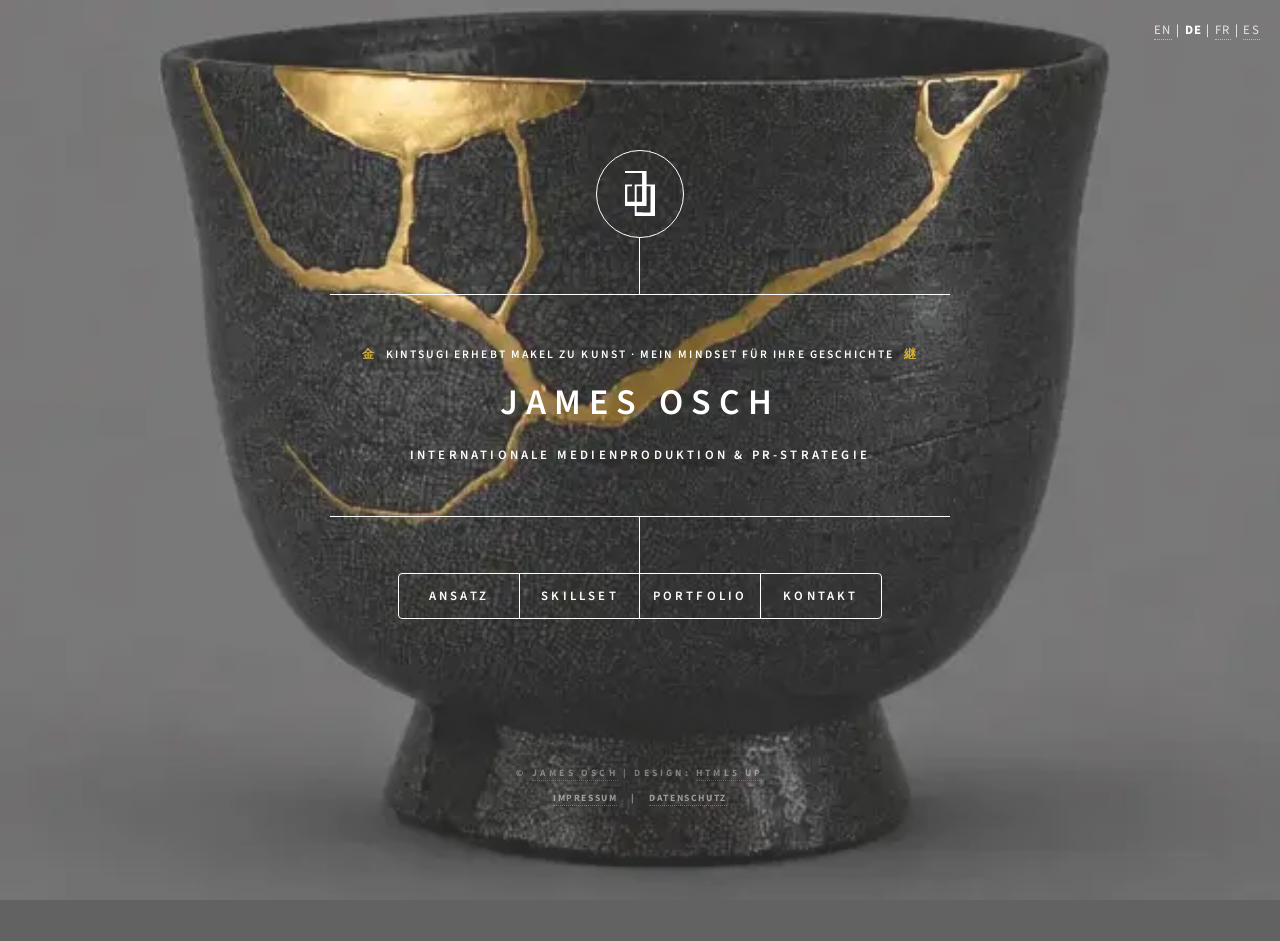
==== commit 601590d4: "menufix" ====
--- a/de/index.html
+++ b/de/index.html
@@ -38,7 +38,8 @@
             <h1>James Osch</h1>
             <!-- Subtitle -->
 <p>INTERNATIONALE MEDIENPRODUKTION & PR-STRATEGIE</p>
-
+</div>
+</div>
 <!-- Navigation Menu -->
 <nav>
     <ul>
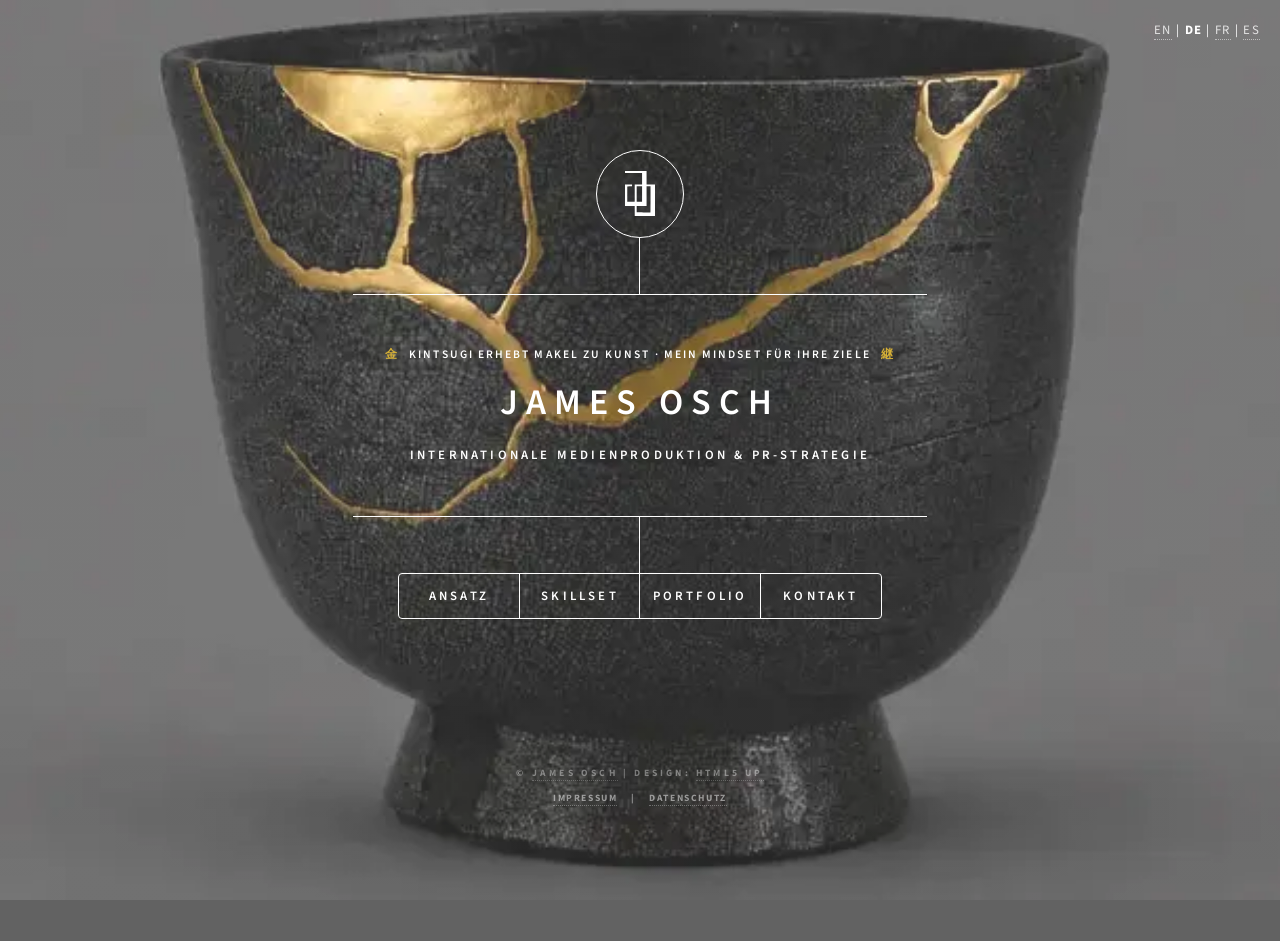
==== commit 4b4949d6: "ziele" ====
--- a/de/index.html
+++ b/de/index.html
@@ -31,14 +31,14 @@
             <!-- Kintsugi Slogan -->
             <p style="font-size: 0.72em; letter-spacing: 0.18em; text-transform: uppercase; margin-bottom: 1.2em; color: rgba(255, 255, 255, 0.85);">
                 <span style="color: #d4af37 !important; margin-right: 0.5em; font-style: normal;">金</span>
-Kintsugi erhebt Makel zu Kunst · Mein Mindset für Ihre Geschichte
+Kintsugi erhebt Makel zu Kunst · Mein Mindset für Ihre Ziele
 <span style="color: #d4af37 !important; margin-left: 0.5em; font-style: normal;">継</span>
             </p>
 
             <h1>James Osch</h1>
             <!-- Subtitle -->
 <p>INTERNATIONALE MEDIENPRODUKTION & PR-STRATEGIE</p>
-</div>
+	</div>
 </div>
 <!-- Navigation Menu -->
 <nav>
